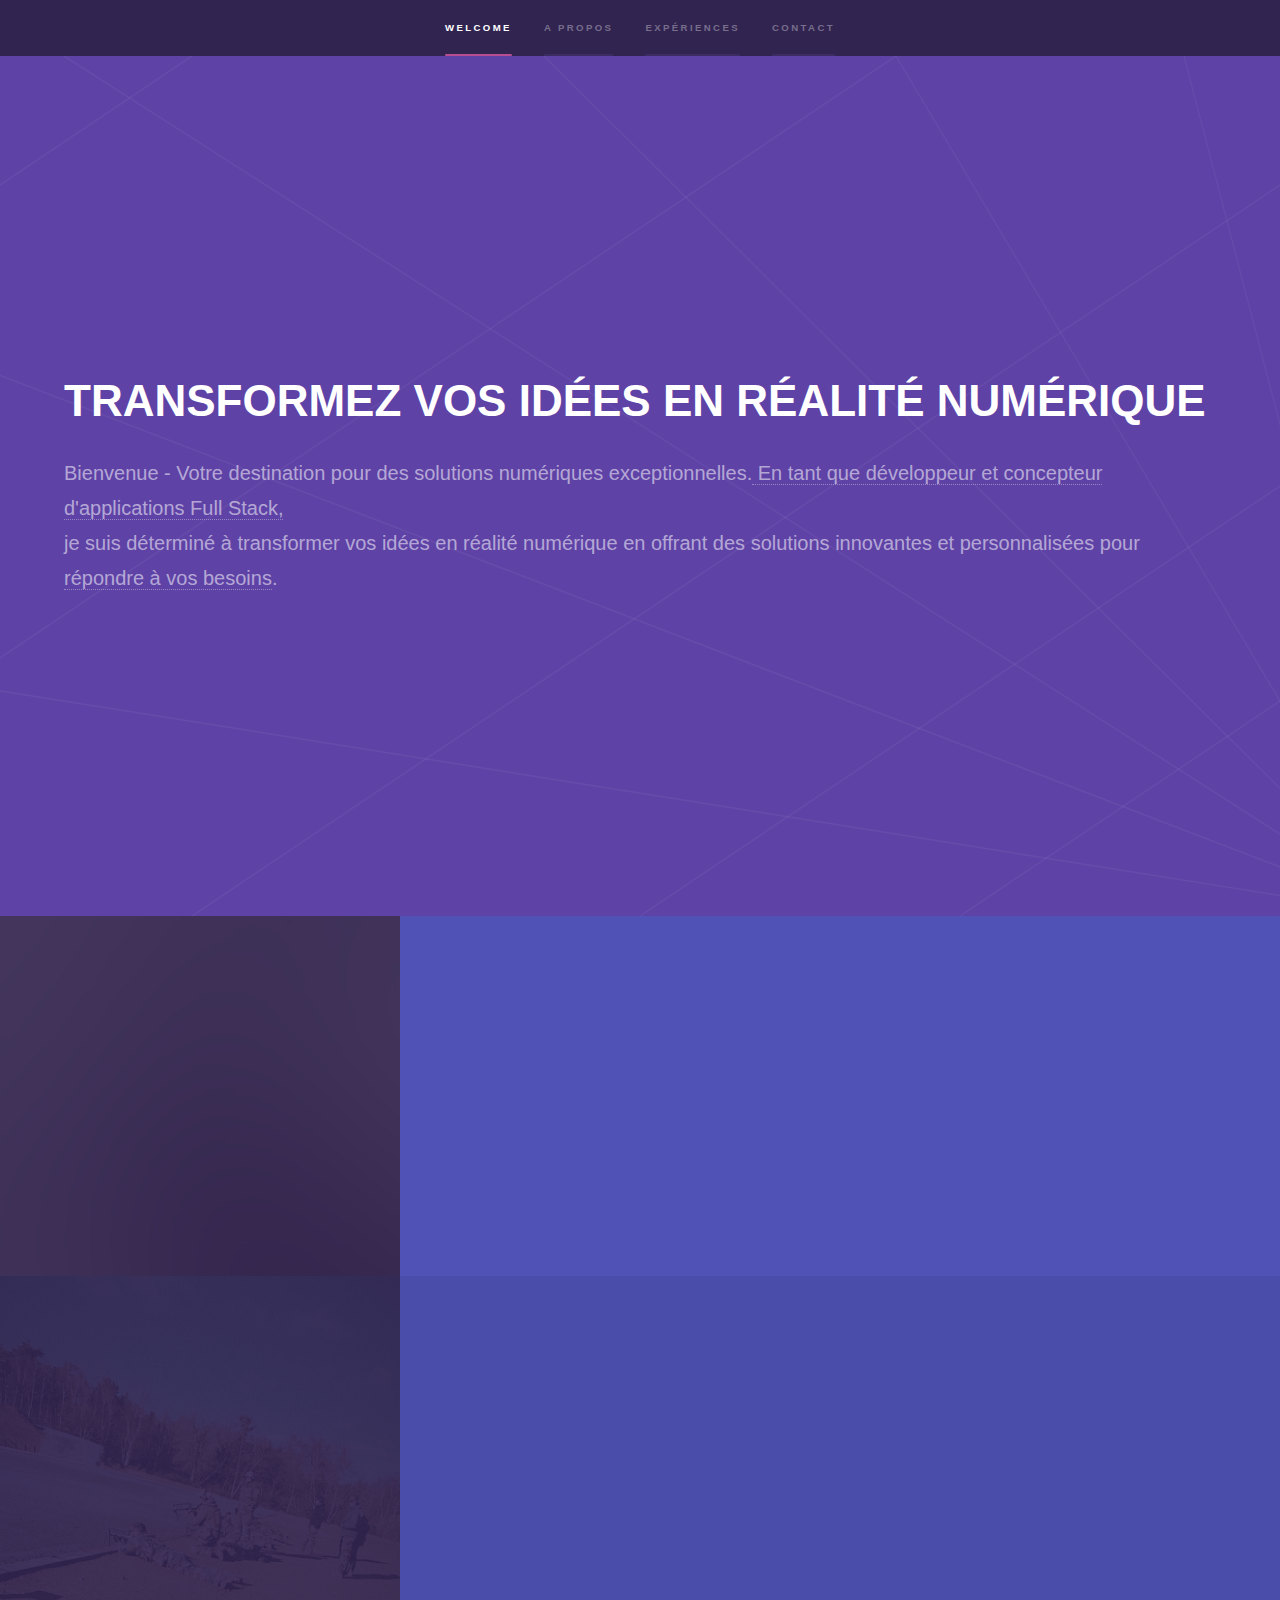
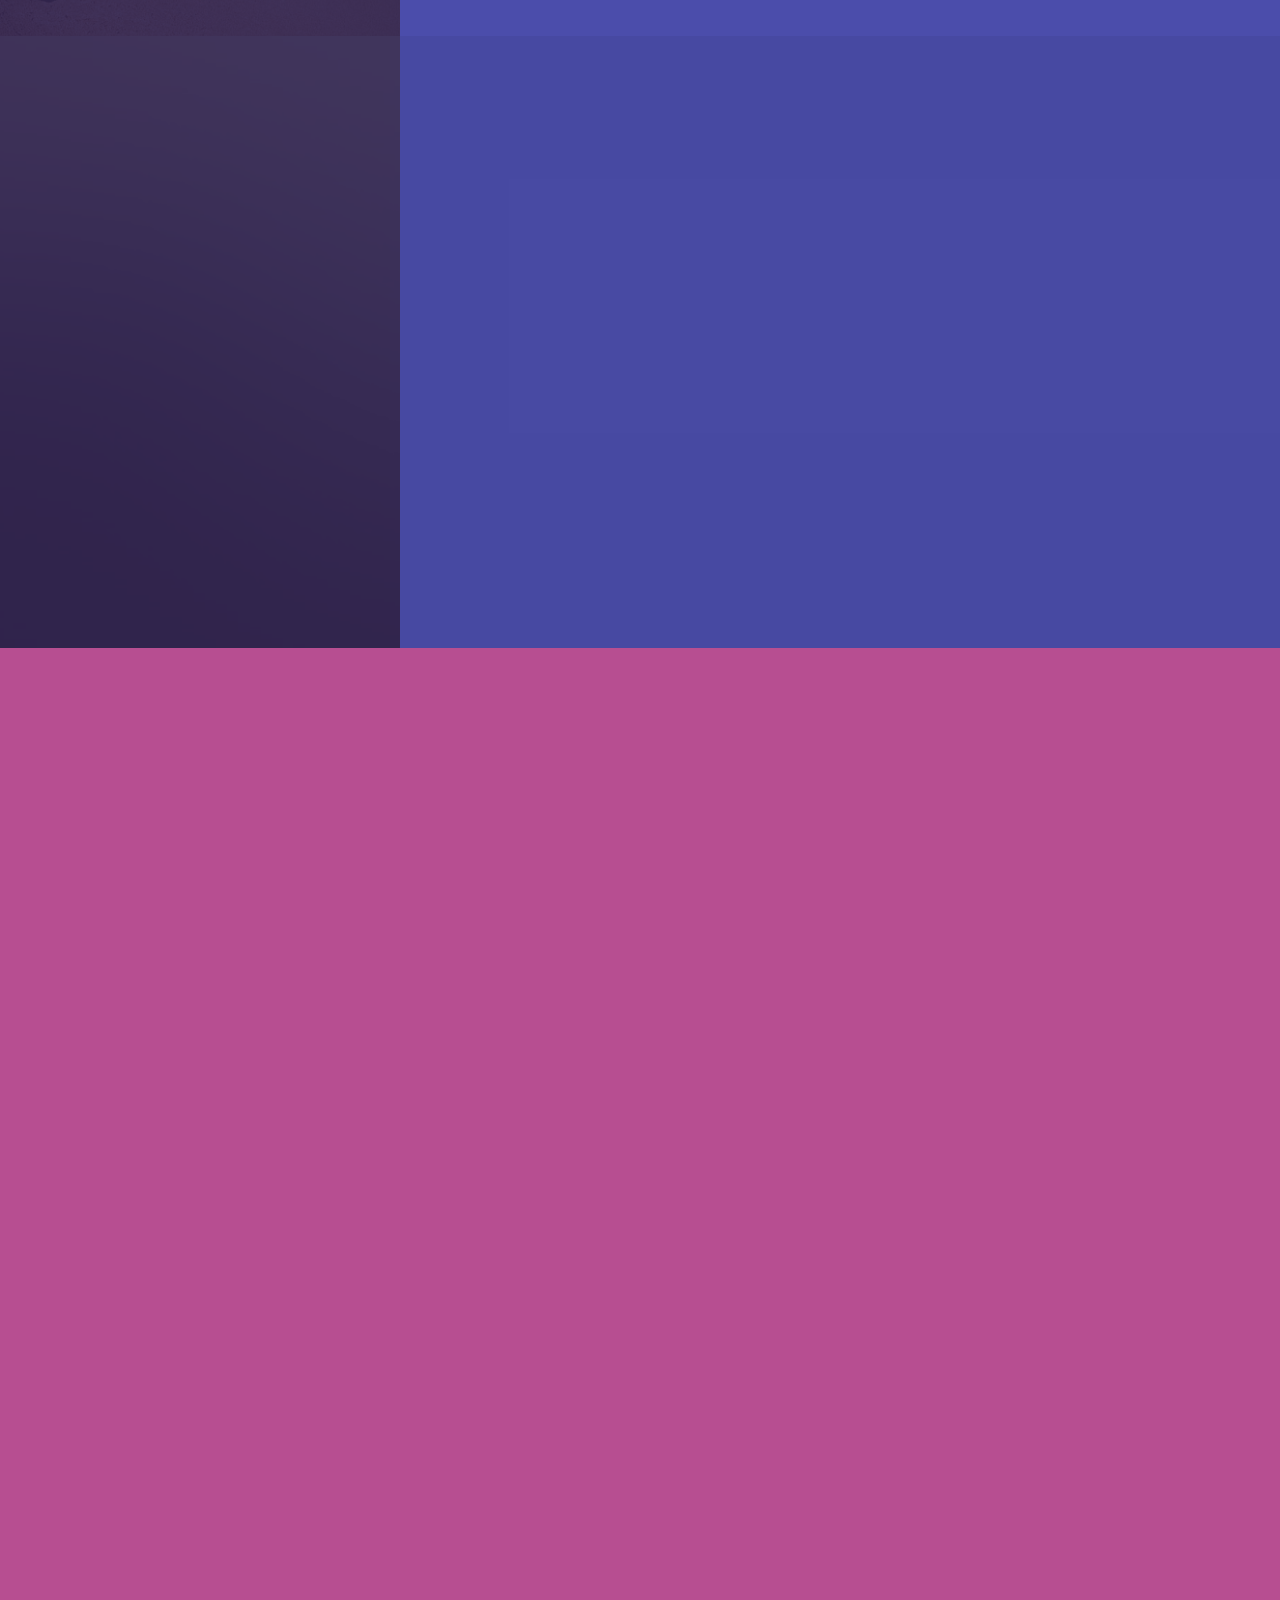
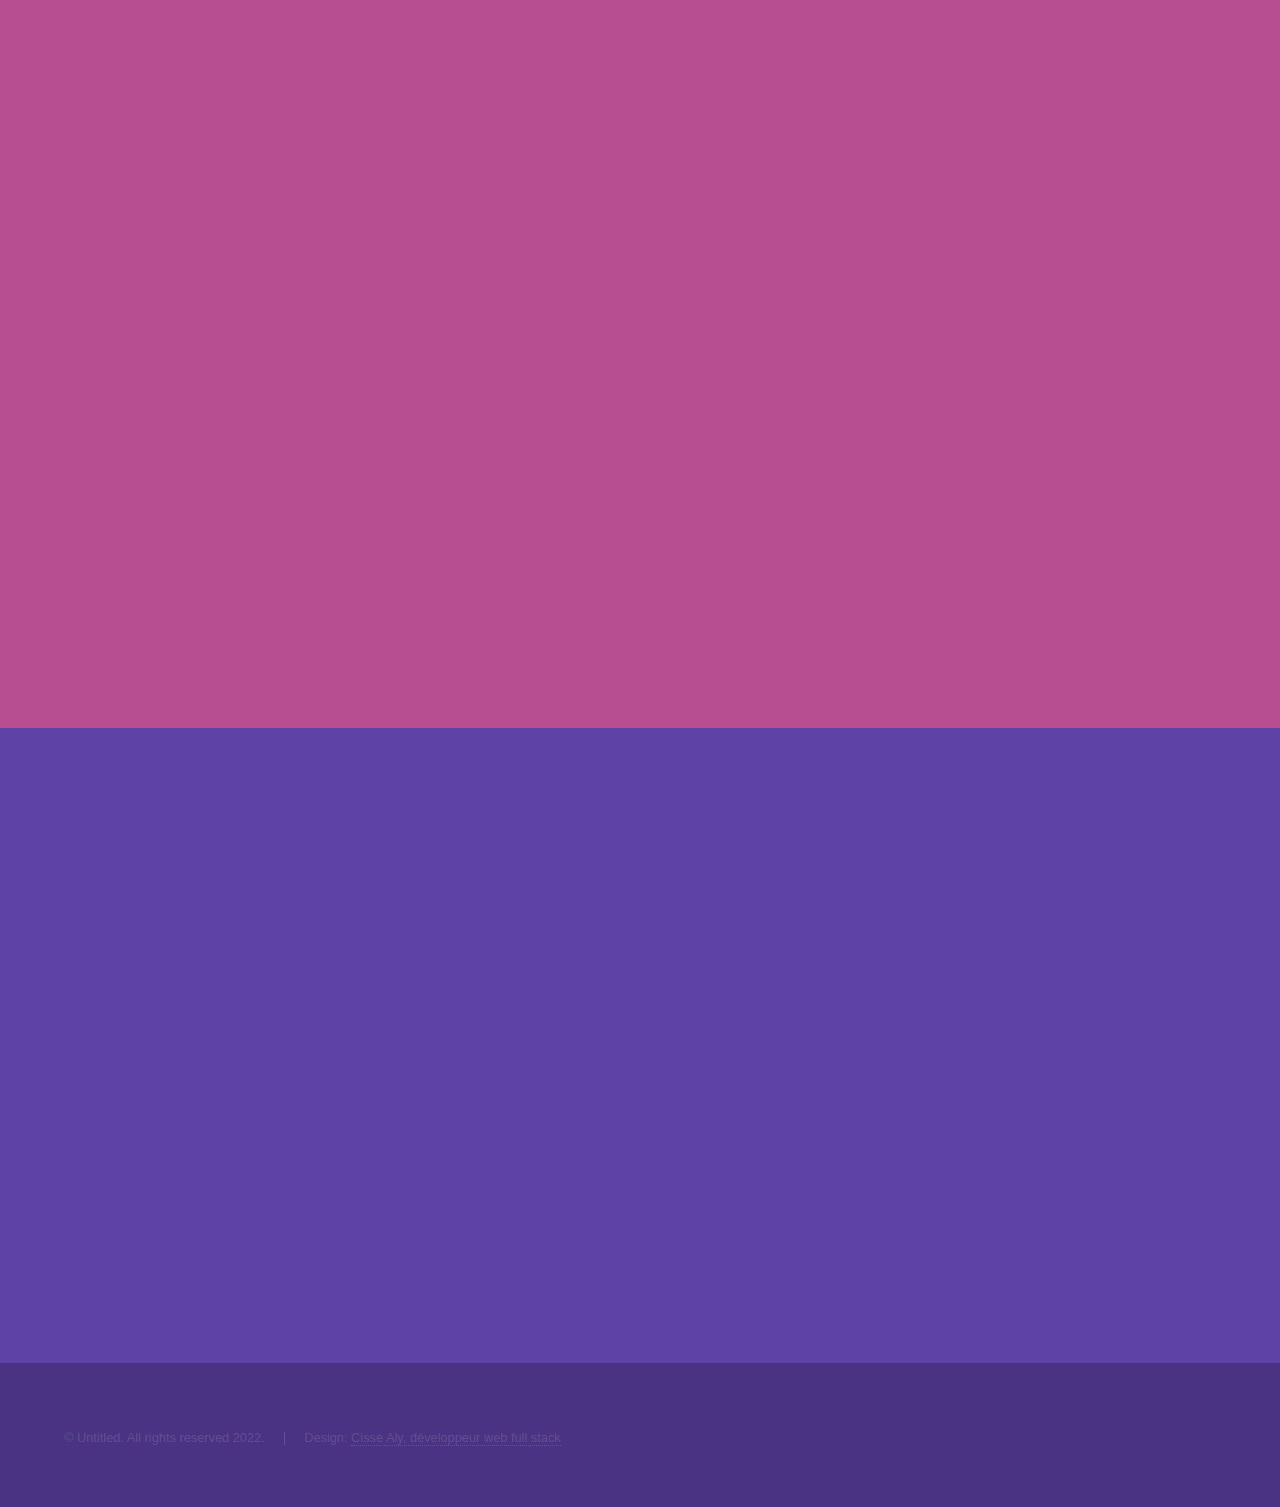
==== index.html @ 9b070d84 "go" ====
<!DOCTYPE HTML>
<html>
	<head>
		<title>Portfolio by Cisse Aly</title>
		<meta charset="utf-8" />
		<meta name="viewport" content="width=device-width, initial-scale=1, user-scalable=no" />
		<link rel="stylesheet" href="assets/css/main.css" />
		<noscript><link rel="stylesheet" href="assets/css/noscript.css" /></noscript>
	</head>
	<body class="is-preload">

		<!-- Sidebar -->
			<section id="sidebar">
				<div class="inner">
					<nav>
						<ul>
							<li><a href="#intro">Welcome</a></li>
							<li><a href="#one">A propos</a></li>
							<li><a href="#two">Expériences</a></li>
							<li><a href="#three">contact</a></li>
						</ul>
					</nav>
				</div>
			</section>

		<!-- Wrapper -->
			<div id="wrapper">

				<!-- Intro -->
					<section id="intro" class="wrapper style1 fullscreen fade-up">
						<div class="inner">
							<h1>TRANSFORMEZ VOS IDÉES EN RÉALITÉ NUMÉRIQUE</h1>
							<p>Bienvenue - Votre destination pour des solutions numériques
								exceptionnelles.<a href="#"> En tant que développeur et concepteur d'applications
									Full Stack,</a><br />
									je suis déterminé à transformer vos idées en réalité
									numérique en offrant des solutions innovantes et personnalisées pour
									 <a href="#">répondre à vos besoins</a>.</p>
							<!-- <ul class="actions">
								<li><a href="#one" class="button scrolly">Learn more</a></li>
							</ul> -->
						</div>
					</section>

				<!-- One  Apropos-->
					<section id="one" class="wrapper style2 spotlights">
						<section>
							<a href="#" class="image"><img src="images/pic01.jpg" alt="" data-position="center center" /></a>
							<div class="content">
								<div class="inner">
									<h2>DERNIÈRE FORMATION</h2>
									<p>Depuis 2022 </p>
									<p>Concepteur Développeur d'Applications.</p>
									<p>AFPA Paris - 2022/2023.</p>
									<!-- <ul class="actions">
										<li><a href="generic.html" class="button">Learn more</a></li>
									</ul> -->
								</div>
							</div>
						</section>
						<section>
							<a href="#" class="image"><img src="images/921453ED-B3AC-4F26-B754-C52DE47BDEC8.jpg" alt="" data-position="top center" /></a>
							<div class="content">
								<div class="inner">
									<h2>DERNIÈRE EXPERIENCE PROFESSIONNELLE</h2>
									<p>Militaire</p>
									<p>EMPLOYE RESEAU DE ZONE • TRANSMISSIONS.</p>
									<p>ARMEE DE TERRE 2014- Oct 2022.</p>
									<!-- <ul class="actions">
										<li><a href="generic.html" class="button">Learn more</a></li>
									</ul> -->
								</div>
							</div>
						</section>
						<section>
							<a href="#" class="image"><img src="images/pic03.jpg" alt="" data-position="25% 25%" /></a>
							<div class="content">
								<div class="inner">
									<h2>Qui suis-je ?</h2>
									<h4>À propos de moi</h4>
									<p>Je suis un développeur d'application Full|Stack passionné avec une solide expérience dans la
									  conception et le développement de projets web et mobiles. J'ai une formation en informatique et
									  j'ai travaillé pour diverses entreprises dans le domaine de la technologie & telecommunication au sein de l'Armée de Terre.</p>
									<p>Je suis expérimenté dans l'utilisation de technologies telles que HTML, CSS, JavaScript, Python
									  et PHP, ainsi que dans l'utilisation de frameworks tels que React, Vue, Django et Laravel lors de ma reconversion.</p>
									<p>Mon objectif est de fournir des solutions technologiques de qualité et de travailler avec des
									  équipes talentueuses pour créer des produits innovants.</p>
									<ul class="actions">
										<li><a href="images/CV_Copie.pdf" class="button" target="_blank" id="download">Télécharger mon CV</a></li>
									</ul>
								</div>
							</div>
						</section>
					</section>

				<!-- Two Projet&Exo effectuer -->
					<section id="two" class="wrapper style3 fade-up">
						<div class="inner">
							<h2>Mes Créations de sites internet et d'applications</h2>
							<p>Développement en front-end et back-end.</p>
							<div class="features">
								<section>
									<div class="project-img">
										<img src="./images/Capture d’écran 2023-02-09 à 14.16.27.png" alt="">
									</div>
									<span class="icon solid major fa-laptop-code"></span>
									<div class="icon-column">
										<i class="fas fa-database"></i>
										<i class="fas fa-user-cog"></i>
										<i class="fas fa-project-diagram"></i>
										<i class="fas fa-cogs"></i>
										<i class="fas fa-cube"></i>
										</div>
									<h3>Exemple de  base de Donner PhpMyAdmin</h3>
									<p>Phasellus convallis elit id ullam corper amet et pulvinar. Duis aliquam turpis mauris, sed ultricies erat dapibus.</p>
								</section>
								<section>
									<div class="project-img">
										<img  src="./images/Capture d’écran 2023-03-21 à 16.27.39.png" alt="">
									</div>
									<span class="icon solid major fa-laptop-code"></span>
									<div class="icon-column">
										<i class="fab fa-github"></i>
										<i class="fas fa-database"></i>
										<i class="fas fa-user-cog"></i>
										<i class="fas fa-project-diagram"></i>
										<i class="fas fa-cube"></i>
										<i class="fab fa-java"></i>
										<i class="fas fa-spring"></i>
										<i class="fab fa-html5"></i>
										<i class="fab fa-css3"></i>
										<i class="fab fa-js"></i>
										<i class="fas fa-cogs"></i>	
									</div>
									<h3>Tp en Equipe creation d'une Ihm Location de voiture</h3>
									<p>Phasellus convallis elit id ullam corper amet et pulvinar. Duis aliquam turpis mauris, sed ultricies erat dapibus.</p>
								</section>
								<section>
									<div class="project-img">
										<img src="./images/Capture d’écran 2023-09-22 à 09.20.42.png" alt="">
									</div>
									<span class="icon solid major fa-laptop-code"></span>
									<div class="icon-column">
										<i class="fab fa-html5"></i>
										<i class="fab fa-css3"></i>
									</div>
									<h3>Tp AFPA Exxercice</h3>
									<p>Phasellus convallis elit id ullam corper amet et pulvinar. Duis aliquam turpis mauris, sed ultricies erat dapibus.</p>
								</section>
								<section>
									<div class="project-img">
										<img src="./images/Capture d’écran 2023-09-22 à 09.20.50.png" alt="">
									</div>
									<span class="icon solid major fa-laptop-code"></span>
									<div class="icon-column">
										<i class="fab fa-html5"></i>
										<i class="fab fa-css3"></i>
										<i class="fab fa-js"></i>
										<i class="fab fa-github"></i>
									</div>
									<h3>Exemple de Portfolio</h3>
									<p>Phasellus convallis elit id ullam corper amet et pulvinar. Duis aliquam turpis mauris, sed ultricies erat dapibus.</p>
								</section>
								<section>
									<div class="project-img">
										<img src="./images/Capture d’écran 2023-09-22 à 09.23.07.png" alt="">
									</div>
									<span class="icon solid major fa-laptop-code"></span>
									<div class="icon-column">
										<i class="fab fa-html5"></i>
										<i class="fab fa-css3"></i>
										<i class="fab fa-js"></i>
									</div>
									<h3>Tp Equipe</h3>
									<p>Phasellus convallis elit id ullam corper amet et pulvinar. Duis aliquam turpis mauris, sed ultricies erat dapibus.</p>
								</section>
								<section>
									<div class="project-img">
										<img src="./images/Capture d’écran 2023-09-22 à 09.24.00.png" alt="">
									</div>
									<span class="icon solid major fa-laptop-code"></span>
									<div class="icon-column">
										<i class="fab fa-html5"></i>
										<i class="fab fa-css3"></i>
									</div>
									<h3>Html/Css Exxercice</h3>
									<p>Phasellus convallis elit id ullam corper amet et pulvinar. Duis aliquam turpis mauris, sed ultricies erat dapibus.</p>
								</section>
							</div>
							<!-- <ul class="actions">
								<li><a href="generic.html" class="button">PLus de detail Project</a></li>
							</ul> -->
						</div>
					</section>
					<!-- <i class="fab fa-html5"></i>
					<i class="fab fa-css3"></i>
					<i class="fab fa-js"></i>
					<i class="fab fa-git"></i>
					<i class="fab fa-github"></i>
					<i class="fas fa-database"></i>
					<i class="fas fa-user-cog"></i>
					<i class="fab fa-aws"></i>
					<i class="fas fa-code"></i>
					<i class="fab fa-react"></i>
					<i class="fab fa-java"></i>
					<i class="fas fa-spring"></i>
					<i class="fas fa-project-diagram"></i>
					<i class="fas fa-cogs"></i>
					<i class="fas fa-cube"></i>
					<i class="fas fa-code"></i>
					<i class="fas fa-laptop-code"></i> -->
				<!-- Three -->
					<section id="three" class="wrapper style1 fade-up">
						<div class="inner">
							<h2>Pour me contacter </h2>
							<p>Crétion de site internet, développement et conseil</p>
						  <div class="split style1">
								<section>
									<form method="post" action="#">
										<div class="fields">
											<div class="field half">
												<label for="name">Name</label>
												<input type="text" name="name" id="name" />
											</div>
											<div class="field half">
												<label for="email">Email</label>
												<input type="text" name="email" id="email" />
											</div>
											<div class="field">
												<label for="message">Message</label>
												<textarea name="message" id="message" rows="5"></textarea>
											</div>
										</div>
										<ul class="actions">
											<li><a href="" class="button submit">Send Message</a></li>
										</ul>
									</form>
								</section>
								<section>
									<ul class="contact">
										<li>
											<h3>Address</h3>
											<span>242 rue Crimé<br />
												Paris, Cedex 75019<br />
											FR</span>
										</li>
										<li>
											<h3>Email</h3>
											<a href="#">cisse_aly@icloud.com</a>
										</li>
										<li>
											<h3>Phone</h3>
											<span>(+33)07 64 42 91 37</span>
										</li>
										<li>
											<h3>Social</h3>
											<ul class="icons">
												<li><a href="#" class="icon brands fa-twitter"><span class="label">Twitter</span></a></li>
												<li><a href="#" class="icon brands fa-facebook-f"><span class="label">Facebook</span></a></li>
												<li><a href="https://github.com/Yomysai" class="icon brands fa-github"><span class="label">GitHub</span></a></li>
												<li><a href="https://instagram.com/mister_kinofu_saisen?igshid=OGQ5ZDc2ODk2ZA==" class="icon brands fa-instagram"><span class="label">Instagram</span></a></li>
												<li><a href="https://www.linkedin.com/in/aly-cisse-247354271" class="icon brands fa-linkedin-in"><span class="label">LinkedIn</span></a></li>
											</ul>
										</li>
									</ul>
								</section>
							</div>
						</div>
					</section>

			</div>

		<!-- Footer -->
			<footer id="footer" class="wrapper style1-alt">
				<div class="inner">
					<ul class="menu">
						<li>&copy; Untitled. All rights reserved 2022.</li><li>Design: <a href=" https://yomysai.github.io/Portfolio/">Cisse Aly, développeur web full stack</a></li>
					</ul>
				</div>
			</footer>

		<!-- Scripts -->
			<script src="assets/js/jquery.min.js"></script>
			<script src="assets/js/jquery.scrollex.min.js"></script>
			<script src="assets/js/jquery.scrolly.min.js"></script>
			<script src="assets/js/browser.min.js"></script>
			<script src="assets/js/breakpoints.min.js"></script>
			<script src="assets/js/util.js"></script>
			<script src="assets/js/main.js"></script>

	</body>
</html>
---- assets/css/main.css ----
@import url(fontawesome-all.min.css);

html, body, div, span, applet, object,
iframe, h1, h2, h3, h4, h5, h6, p, blockquote,
pre, a, abbr, acronym, address, big, cite,
code, del, dfn, em, img, ins, kbd, q, s, samp,
small, strike, strong, sub, sup, tt, var, b,
u, i, center, dl, dt, dd, ol, ul, li, fieldset,
form, label, legend, table, caption, tbody,
tfoot, thead, tr, th, td, article, aside,
canvas, details, embed, figure, figcaption,
footer, header, hgroup, menu, nav, output, ruby,
section, summary, time, mark, audio, video {
	margin: 0;
	padding: 0;
	border: 0;
	font-size: 100%;
	font: inherit;
	vertical-align: baseline;}

article, aside, details, figcaption, figure,
footer, header, hgroup, menu, nav, section {
	display: block;}

body {
	line-height: 1;
}

ol, ul {
	list-style: none;
}

blockquote, q {
	quotes: none;
}

	blockquote:before, blockquote:after, q:before, q:after {
		content: '';
		content: none;
	}

table {
	border-collapse: collapse;
	border-spacing: 0;
}

body {
	-webkit-text-size-adjust: none;
}

mark {
	background-color: transparent;
	color: inherit;
}

input::-moz-focus-inner {
	border: 0;
	padding: 0;
}

input, select, textarea {
	-moz-appearance: none;
	-webkit-appearance: none;
	-ms-appearance: none;
	appearance: none;
}

/* Basic */

	@-ms-viewport {
		width: device-width;
	}

	body {
		-ms-overflow-style: scrollbar;
	}

	@media screen and (max-width: 480px) {

		html, body {
			min-width: 320px;
		}

	}

	html {
		box-sizing: border-box;
	}

	*, *:before, *:after {
		box-sizing: inherit;
	}

	body {
		background: #312450;
	}

		body.is-preload *, body.is-preload *:before, body.is-preload *:after {
			-moz-animation: none !important;
			-webkit-animation: none !important;
			-ms-animation: none !important;
			animation: none !important;
			-moz-transition: none !important;
			-webkit-transition: none !important;
			-ms-transition: none !important;
			transition: none !important;
		}

/* Type */

	body, input, select, textarea {
		color: rgba(255, 255, 255, 0.55);
		font-family: Arial, Helvetica, sans-serif;
		font-size: 16.5pt;
		font-weight: normal;
		line-height: 1.75;
	}

		@media screen and (max-width: 1680px) {

			body, input, select, textarea {
				font-size: 13pt;
			}

		}

		@media screen and (max-width: 1280px) {

			body, input, select, textarea {
				font-size: 12pt;
			}

		}

		@media screen and (max-width: 360px) {

			body, input, select, textarea {
				font-size: 11pt;
			}

		}

	a {
		-moz-transition: color 0.2s ease, border-bottom-color 0.2s ease;
		-webkit-transition: color 0.2s ease, border-bottom-color 0.2s ease;
		-ms-transition: color 0.2s ease, border-bottom-color 0.2s ease;
		transition: color 0.2s ease, border-bottom-color 0.2s ease;
		border-bottom: dotted 1px rgba(255, 255, 255, 0.35);
		color: inherit;
		text-decoration: none;
	}

		a:hover {
			border-bottom-color: transparent;
			color: #ffffff;
		}

	strong, b {
		color: #ffffff;
		font-weight: bold;
	}

	em, i {
		font-style: italic;
	}

	p {
		margin: 0 0 2em 0;
	}

	h1, h2, h3, h4, h5, h6 {
		color: #ffffff;
		font-weight: bold;
		line-height: 1.5;
		margin: 0 0 0.5em 0;
	}

		h1 a, h2 a, h3 a, h4 a, h5 a, h6 a {
			color: inherit;
			text-decoration: none;
		}

	h1 {
		font-size: 2.75em;
	}

		h1.major {
			margin: 0 0 1.3em 0;
			position: relative;
			padding-bottom: 0.35em;
		}

			h1.major:after {
				background-image: -moz-linear-gradient(to right, #5e42a6, #b74e91);
				background-image: -webkit-linear-gradient(to right, #5e42a6, #b74e91);
				background-image: -ms-linear-gradient(to right, #5e42a6, #b74e91);
				background-image: linear-gradient(to right, #5e42a6, #b74e91);
				-moz-transition: max-width 0.2s ease;
				-webkit-transition: max-width 0.2s ease;
				-ms-transition: max-width 0.2s ease;
				transition: max-width 0.2s ease;
				border-radius: 0.2em;
				bottom: 0;
				content: '';
				height: 0.05em;
				position: absolute;
				right: 0;
				width: 100%;
			}

	h2 {
		font-size: 1.75em;
	}

	h3 {
		font-size: 1.1em;
	}

	h4 {
		font-size: 1em;
	}

	h5 {
		font-size: 0.8em;
	}

	h6 {
		font-size: 0.6em;
	}

	@media screen and (max-width: 736px) {

		h1 {
			font-size: 2em;
		}

		h2 {
			font-size: 1.25em;
		}

		h3 {
			font-size: 1em;
		}

		h4 {
			font-size: 0.8em;
		}

		h5 {
			font-size: 0.6em;
		}

		h6 {
			font-size: 0.6em;
		}

	}

	sub {
		font-size: 0.8em;
		position: relative;
		top: 0.5em;
	}

	sup {
		font-size: 0.8em;
		position: relative;
		top: -0.5em;
	}

	blockquote {
		border-left: solid 4px rgba(255, 255, 255, 0.15);
		font-style: italic;
		margin: 0 0 2em 0;
		padding: 0.5em 0 0.5em 2em;
	}

	code {
		background: rgba(255, 255, 255, 0.05);
		border-radius: 0.25em;
		border: solid 1px rgba(255, 255, 255, 0.15);
		font-family: "Courier New", monospace;
		font-size: 0.9em;
		margin: 0 0.25em;
		padding: 0.25em 0.65em;
	}

	pre {
		-webkit-overflow-scrolling: touch;
		font-family: "Courier New", monospace;
		font-size: 0.9em;
		margin: 0 0 2em 0;
	}

		pre code {
			display: block;
			line-height: 1.75em;
			padding: 1em 1.5em;
			overflow-x: auto;
		}

	hr {
		border: 0;
		border-bottom: solid 1px rgba(255, 255, 255, 0.15);
		margin: 2em 0;
	}

		hr.major {
			margin: 3em 0;
		}

	.align-left {
		text-align: left;
	}

	.align-center {
		text-align: center;
	}

	.align-right {
		text-align: right;
	}

/* Row */

	.row {
		display: flex;
		flex-wrap: wrap;
		box-sizing: border-box;
		align-items: stretch;
	}

		.row > * {
			box-sizing: border-box;
		}

		.row.gtr-uniform > * > :last-child {
			margin-bottom: 0;
		}

		.row.aln-left {
			justify-content: flex-start;
		}

		.row.aln-center {
			justify-content: center;
		}

		.row.aln-right {
			justify-content: flex-end;
		}

		.row.aln-top {
			align-items: flex-start;
		}

		.row.aln-middle {
			align-items: center;
		}

		.row.aln-bottom {
			align-items: flex-end;
		}

		.row > .imp {
			order: -1;
		}

		.row > .col-1 {
			width: 8.33333%;
		}

		.row > .off-1 {
			margin-left: 8.33333%;
		}

		.row > .col-2 {
			width: 16.66667%;
		}

		.row > .off-2 {
			margin-left: 16.66667%;
		}

		.row > .col-3 {
			width: 25%;
		}

		.row > .off-3 {
			margin-left: 25%;
		}

		.row > .col-4 {
			width: 33.33333%;
		}

		.row > .off-4 {
			margin-left: 33.33333%;
		}

		.row > .col-5 {
			width: 41.66667%;
		}

		.row > .off-5 {
			margin-left: 41.66667%;
		}

		.row > .col-6 {
			width: 50%;
		}

		.row > .off-6 {
			margin-left: 50%;
		}

		.row > .col-7 {
			width: 58.33333%;
		}

		.row > .off-7 {
			margin-left: 58.33333%;
		}

		.row > .col-8 {
			width: 66.66667%;
		}

		.row > .off-8 {
			margin-left: 66.66667%;
		}

		.row > .col-9 {
			width: 75%;
		}

		.row > .off-9 {
			margin-left: 75%;
		}

		.row > .col-10 {
			width: 83.33333%;
		}

		.row > .off-10 {
			margin-left: 83.33333%;
		}

		.row > .col-11 {
			width: 91.66667%;
		}

		.row > .off-11 {
			margin-left: 91.66667%;
		}

		.row > .col-12 {
			width: 100%;
		}

		.row > .off-12 {
			margin-left: 100%;
		}

		.row.gtr-0 {
			margin-top: 0;
			margin-left: 0em;
		}

			.row.gtr-0 > * {
				padding: 0 0 0 0em;
			}

			.row.gtr-0.gtr-uniform {
				margin-top: 0em;
			}

				.row.gtr-0.gtr-uniform > * {
					padding-top: 0em;
				}

		.row.gtr-25 {
			margin-top: 0;
			margin-left: -0.375em;
		}

			.row.gtr-25 > * {
				padding: 0 0 0 0.375em;
			}

			.row.gtr-25.gtr-uniform {
				margin-top: -0.375em;
			}

				.row.gtr-25.gtr-uniform > * {
					padding-top: 0.375em;
				}

		.row.gtr-50 {
			margin-top: 0;
			margin-left: -0.75em;
		}

			.row.gtr-50 > * {
				padding: 0 0 0 0.75em;
			}

			.row.gtr-50.gtr-uniform {
				margin-top: -0.75em;
			}

				.row.gtr-50.gtr-uniform > * {
					padding-top: 0.75em;
				}

		.row {
			margin-top: 0;
			margin-left: -1.5em;
		}

			.row > * {
				padding: 0 0 0 1.5em;
			}

			.row.gtr-uniform {
				margin-top: -1.5em;
			}

				.row.gtr-uniform > * {
					padding-top: 1.5em;
				}

		.row.gtr-150 {
			margin-top: 0;
			margin-left: -2.25em;
		}

			.row.gtr-150 > * {
				padding: 0 0 0 2.25em;
			}

			.row.gtr-150.gtr-uniform {
				margin-top: -2.25em;
			}

				.row.gtr-150.gtr-uniform > * {
					padding-top: 2.25em;
				}

		.row.gtr-200 {
			margin-top: 0;
			margin-left: -3em;
		}

			.row.gtr-200 > * {
				padding: 0 0 0 3em;
			}

			.row.gtr-200.gtr-uniform {
				margin-top: -3em;
			}

				.row.gtr-200.gtr-uniform > * {
					padding-top: 3em;
				}

		@media screen and (max-width: 1680px) {

			.row {
				display: flex;
				flex-wrap: wrap;
				box-sizing: border-box;
				align-items: stretch;
			}

				.row > * {
					box-sizing: border-box;
				}

				.row.gtr-uniform > * > :last-child {
					margin-bottom: 0;
				}

				.row.aln-left {
					justify-content: flex-start;
				}

				.row.aln-center {
					justify-content: center;
				}

				.row.aln-right {
					justify-content: flex-end;
				}

				.row.aln-top {
					align-items: flex-start;
				}

				.row.aln-middle {
					align-items: center;
				}

				.row.aln-bottom {
					align-items: flex-end;
				}

				.row > .imp-xlarge {
					order: -1;
				}

				.row > .col-1-xlarge {
					width: 8.33333%;
				}

				.row > .off-1-xlarge {
					margin-left: 8.33333%;
				}

				.row > .col-2-xlarge {
					width: 16.66667%;
				}

				.row > .off-2-xlarge {
					margin-left: 16.66667%;
				}

				.row > .col-3-xlarge {
					width: 25%;
				}

				.row > .off-3-xlarge {
					margin-left: 25%;
				}

				.row > .col-4-xlarge {
					width: 33.33333%;
				}

				.row > .off-4-xlarge {
					margin-left: 33.33333%;
				}

				.row > .col-5-xlarge {
					width: 41.66667%;
				}

				.row > .off-5-xlarge {
					margin-left: 41.66667%;
				}

				.row > .col-6-xlarge {
					width: 50%;
				}

				.row > .off-6-xlarge {
					margin-left: 50%;
				}

				.row > .col-7-xlarge {
					width: 58.33333%;
				}

				.row > .off-7-xlarge {
					margin-left: 58.33333%;
				}

				.row > .col-8-xlarge {
					width: 66.66667%;
				}

				.row > .off-8-xlarge {
					margin-left: 66.66667%;
				}

				.row > .col-9-xlarge {
					width: 75%;
				}

				.row > .off-9-xlarge {
					margin-left: 75%;
				}

				.row > .col-10-xlarge {
					width: 83.33333%;
				}

				.row > .off-10-xlarge {
					margin-left: 83.33333%;
				}

				.row > .col-11-xlarge {
					width: 91.66667%;
				}

				.row > .off-11-xlarge {
					margin-left: 91.66667%;
				}

				.row > .col-12-xlarge {
					width: 100%;
				}

				.row > .off-12-xlarge {
					margin-left: 100%;
				}

				.row.gtr-0 {
					margin-top: 0;
					margin-left: 0em;
				}

					.row.gtr-0 > * {
						padding: 0 0 0 0em;
					}

					.row.gtr-0.gtr-uniform {
						margin-top: 0em;
					}

						.row.gtr-0.gtr-uniform > * {
							padding-top: 0em;
						}

				.row.gtr-25 {
					margin-top: 0;
					margin-left: -0.375em;
				}

					.row.gtr-25 > * {
						padding: 0 0 0 0.375em;
					}

					.row.gtr-25.gtr-uniform {
						margin-top: -0.375em;
					}

						.row.gtr-25.gtr-uniform > * {
							padding-top: 0.375em;
						}

				.row.gtr-50 {
					margin-top: 0;
					margin-left: -0.75em;
				}

					.row.gtr-50 > * {
						padding: 0 0 0 0.75em;
					}

					.row.gtr-50.gtr-uniform {
						margin-top: -0.75em;
					}

						.row.gtr-50.gtr-uniform > * {
							padding-top: 0.75em;
						}

				.row {
					margin-top: 0;
					margin-left: -1.5em;
				}

					.row > * {
						padding: 0 0 0 1.5em;
					}

					.row.gtr-uniform {
						margin-top: -1.5em;
					}

						.row.gtr-uniform > * {
							padding-top: 1.5em;
						}

				.row.gtr-150 {
					margin-top: 0;
					margin-left: -2.25em;
				}

					.row.gtr-150 > * {
						padding: 0 0 0 2.25em;
					}

					.row.gtr-150.gtr-uniform {
						margin-top: -2.25em;
					}

						.row.gtr-150.gtr-uniform > * {
							padding-top: 2.25em;
						}

				.row.gtr-200 {
					margin-top: 0;
					margin-left: -3em;
				}

					.row.gtr-200 > * {
						padding: 0 0 0 3em;
					}

					.row.gtr-200.gtr-uniform {
						margin-top: -3em;
					}

						.row.gtr-200.gtr-uniform > * {
							padding-top: 3em;
						}

		}

		@media screen and (max-width: 1280px) {

			.row {
				display: flex;
				flex-wrap: wrap;
				box-sizing: border-box;
				align-items: stretch;
			}

				.row > * {
					box-sizing: border-box;
				}

				.row.gtr-uniform > * > :last-child {
					margin-bottom: 0;
				}

				.row.aln-left {
					justify-content: flex-start;
				}

				.row.aln-center {
					justify-content: center;
				}

				.row.aln-right {
					justify-content: flex-end;
				}

				.row.aln-top {
					align-items: flex-start;
				}

				.row.aln-middle {
					align-items: center;
				}

				.row.aln-bottom {
					align-items: flex-end;
				}

				.row > .imp-large {
					order: -1;
				}

				.row > .col-1-large {
					width: 8.33333%;
				}

				.row > .off-1-large {
					margin-left: 8.33333%;
				}

				.row > .col-2-large {
					width: 16.66667%;
				}

				.row > .off-2-large {
					margin-left: 16.66667%;
				}

				.row > .col-3-large {
					width: 25%;
				}

				.row > .off-3-large {
					margin-left: 25%;
				}

				.row > .col-4-large {
					width: 33.33333%;
				}

				.row > .off-4-large {
					margin-left: 33.33333%;
				}

				.row > .col-5-large {
					width: 41.66667%;
				}

				.row > .off-5-large {
					margin-left: 41.66667%;
				}

				.row > .col-6-large {
					width: 50%;
				}

				.row > .off-6-large {
					margin-left: 50%;
				}

				.row > .col-7-large {
					width: 58.33333%;
				}

				.row > .off-7-large {
					margin-left: 58.33333%;
				}

				.row > .col-8-large {
					width: 66.66667%;
				}

				.row > .off-8-large {
					margin-left: 66.66667%;
				}

				.row > .col-9-large {
					width: 75%;
				}

				.row > .off-9-large {
					margin-left: 75%;
				}

				.row > .col-10-large {
					width: 83.33333%;
				}

				.row > .off-10-large {
					margin-left: 83.33333%;
				}

				.row > .col-11-large {
					width: 91.66667%;
				}

				.row > .off-11-large {
					margin-left: 91.66667%;
				}

				.row > .col-12-large {
					width: 100%;
				}

				.row > .off-12-large {
					margin-left: 100%;
				}

				.row.gtr-0 {
					margin-top: 0;
					margin-left: 0em;
				}

					.row.gtr-0 > * {
						padding: 0 0 0 0em;
					}

					.row.gtr-0.gtr-uniform {
						margin-top: 0em;
					}

						.row.gtr-0.gtr-uniform > * {
							padding-top: 0em;
						}

				.row.gtr-25 {
					margin-top: 0;
					margin-left: -0.375em;
				}

					.row.gtr-25 > * {
						padding: 0 0 0 0.375em;
					}

					.row.gtr-25.gtr-uniform {
						margin-top: -0.375em;
					}

						.row.gtr-25.gtr-uniform > * {
							padding-top: 0.375em;
						}

				.row.gtr-50 {
					margin-top: 0;
					margin-left: -0.75em;
				}

					.row.gtr-50 > * {
						padding: 0 0 0 0.75em;
					}

					.row.gtr-50.gtr-uniform {
						margin-top: -0.75em;
					}

						.row.gtr-50.gtr-uniform > * {
							padding-top: 0.75em;
						}

				.row {
					margin-top: 0;
					margin-left: -1.5em;
				}

					.row > * {
						padding: 0 0 0 1.5em;
					}

					.row.gtr-uniform {
						margin-top: -1.5em;
					}

						.row.gtr-uniform > * {
							padding-top: 1.5em;
						}

				.row.gtr-150 {
					margin-top: 0;
					margin-left: -2.25em;
				}

					.row.gtr-150 > * {
						padding: 0 0 0 2.25em;
					}

					.row.gtr-150.gtr-uniform {
						margin-top: -2.25em;
					}

						.row.gtr-150.gtr-uniform > * {
							padding-top: 2.25em;
						}

				.row.gtr-200 {
					margin-top: 0;
					margin-left: -3em;
				}

					.row.gtr-200 > * {
						padding: 0 0 0 3em;
					}

					.row.gtr-200.gtr-uniform {
						margin-top: -3em;
					}

						.row.gtr-200.gtr-uniform > * {
							padding-top: 3em;
						}

		}

		@media screen and (max-width: 980px) {

			.row {
				display: flex;
				flex-wrap: wrap;
				box-sizing: border-box;
				align-items: stretch;
			}

				.row > * {
					box-sizing: border-box;
				}

				.row.gtr-uniform > * > :last-child {
					margin-bottom: 0;
				}

				.row.aln-left {
					justify-content: flex-start;
				}

				.row.aln-center {
					justify-content: center;
				}

				.row.aln-right {
					justify-content: flex-end;
				}

				.row.aln-top {
					align-items: flex-start;
				}

				.row.aln-middle {
					align-items: center;
				}

				.row.aln-bottom {
					align-items: flex-end;
				}

				.row > .imp-medium {
					order: -1;
				}

				.row > .col-1-medium {
					width: 8.33333%;
				}

				.row > .off-1-medium {
					margin-left: 8.33333%;
				}

				.row > .col-2-medium {
					width: 16.66667%;
				}

				.row > .off-2-medium {
					margin-left: 16.66667%;
				}

				.row > .col-3-medium {
					width: 25%;
				}

				.row > .off-3-medium {
					margin-left: 25%;
				}

				.row > .col-4-medium {
					width: 33.33333%;
				}

				.row > .off-4-medium {
					margin-left: 33.33333%;
				}

				.row > .col-5-medium {
					width: 41.66667%;
				}

				.row > .off-5-medium {
					margin-left: 41.66667%;
				}

				.row > .col-6-medium {
					width: 50%;
				}

				.row > .off-6-medium {
					margin-left: 50%;
				}

				.row > .col-7-medium {
					width: 58.33333%;
				}

				.row > .off-7-medium {
					margin-left: 58.33333%;
				}

				.row > .col-8-medium {
					width: 66.66667%;
				}

				.row > .off-8-medium {
					margin-left: 66.66667%;
				}

				.row > .col-9-medium {
					width: 75%;
				}

				.row > .off-9-medium {
					margin-left: 75%;
				}

				.row > .col-10-medium {
					width: 83.33333%;
				}

				.row > .off-10-medium {
					margin-left: 83.33333%;
				}

				.row > .col-11-medium {
					width: 91.66667%;
				}

				.row > .off-11-medium {
					margin-left: 91.66667%;
				}

				.row > .col-12-medium {
					width: 100%;
				}

				.row > .off-12-medium {
					margin-left: 100%;
				}

				.row.gtr-0 {
					margin-top: 0;
					margin-left: 0em;
				}

					.row.gtr-0 > * {
						padding: 0 0 0 0em;
					}

					.row.gtr-0.gtr-uniform {
						margin-top: 0em;
					}

						.row.gtr-0.gtr-uniform > * {
							padding-top: 0em;
						}

				.row.gtr-25 {
					margin-top: 0;
					margin-left: -0.375em;
				}

					.row.gtr-25 > * {
						padding: 0 0 0 0.375em;
					}

					.row.gtr-25.gtr-uniform {
						margin-top: -0.375em;
					}

						.row.gtr-25.gtr-uniform > * {
							padding-top: 0.375em;
						}

				.row.gtr-50 {
					margin-top: 0;
					margin-left: -0.75em;
				}

					.row.gtr-50 > * {
						padding: 0 0 0 0.75em;
					}

					.row.gtr-50.gtr-uniform {
						margin-top: -0.75em;
					}

						.row.gtr-50.gtr-uniform > * {
							padding-top: 0.75em;
						}

				.row {
					margin-top: 0;
					margin-left: -1.5em;
				}

					.row > * {
						padding: 0 0 0 1.5em;
					}

					.row.gtr-uniform {
						margin-top: -1.5em;
					}

						.row.gtr-uniform > * {
							padding-top: 1.5em;
						}

				.row.gtr-150 {
					margin-top: 0;
					margin-left: -2.25em;
				}

					.row.gtr-150 > * {
						padding: 0 0 0 2.25em;
					}

					.row.gtr-150.gtr-uniform {
						margin-top: -2.25em;
					}

						.row.gtr-150.gtr-uniform > * {
							padding-top: 2.25em;
						}

				.row.gtr-200 {
					margin-top: 0;
					margin-left: -3em;
				}

					.row.gtr-200 > * {
						padding: 0 0 0 3em;
					}

					.row.gtr-200.gtr-uniform {
						margin-top: -3em;
					}

						.row.gtr-200.gtr-uniform > * {
							padding-top: 3em;
						}

		}

		@media screen and (max-width: 736px) {

			.row {
				display: flex;
				flex-wrap: wrap;
				box-sizing: border-box;
				align-items: stretch;
			}

				.row > * {
					box-sizing: border-box;
				}

				.row.gtr-uniform > * > :last-child {
					margin-bottom: 0;
				}

				.row.aln-left {
					justify-content: flex-start;
				}

				.row.aln-center {
					justify-content: center;
				}

				.row.aln-right {
					justify-content: flex-end;
				}

				.row.aln-top {
					align-items: flex-start;
				}

				.row.aln-middle {
					align-items: center;
				}

				.row.aln-bottom {
					align-items: flex-end;
				}

				.row > .imp-small {
					order: -1;
				}

				.row > .col-1-small {
					width: 8.33333%;
				}

				.row > .off-1-small {
					margin-left: 8.33333%;
				}

				.row > .col-2-small {
					width: 16.66667%;
				}

				.row > .off-2-small {
					margin-left: 16.66667%;
				}

				.row > .col-3-small {
					width: 25%;
				}

				.row > .off-3-small {
					margin-left: 25%;
				}

				.row > .col-4-small {
					width: 33.33333%;
				}

				.row > .off-4-small {
					margin-left: 33.33333%;
				}

				.row > .col-5-small {
					width: 41.66667%;
				}

				.row > .off-5-small {
					margin-left: 41.66667%;
				}

				.row > .col-6-small {
					width: 50%;
				}

				.row > .off-6-small {
					margin-left: 50%;
				}

				.row > .col-7-small {
					width: 58.33333%;
				}

				.row > .off-7-small {
					margin-left: 58.33333%;
				}

				.row > .col-8-small {
					width: 66.66667%;
				}

				.row > .off-8-small {
					margin-left: 66.66667%;
				}

				.row > .col-9-small {
					width: 75%;
				}

				.row > .off-9-small {
					margin-left: 75%;
				}

				.row > .col-10-small {
					width: 83.33333%;
				}

				.row > .off-10-small {
					margin-left: 83.33333%;
				}

				.row > .col-11-small {
					width: 91.66667%;
				}

				.row > .off-11-small {
					margin-left: 91.66667%;
				}

				.row > .col-12-small {
					width: 100%;
				}

				.row > .off-12-small {
					margin-left: 100%;
				}

				.row.gtr-0 {
					margin-top: 0;
					margin-left: 0em;
				}

					.row.gtr-0 > * {
						padding: 0 0 0 0em;
					}

					.row.gtr-0.gtr-uniform {
						margin-top: 0em;
					}

						.row.gtr-0.gtr-uniform > * {
							padding-top: 0em;
						}

				.row.gtr-25 {
					margin-top: 0;
					margin-left: -0.375em;
				}

					.row.gtr-25 > * {
						padding: 0 0 0 0.375em;
					}

					.row.gtr-25.gtr-uniform {
						margin-top: -0.375em;
					}

						.row.gtr-25.gtr-uniform > * {
							padding-top: 0.375em;
						}

				.row.gtr-50 {
					margin-top: 0;
					margin-left: -0.75em;
				}

					.row.gtr-50 > * {
						padding: 0 0 0 0.75em;
					}

					.row.gtr-50.gtr-uniform {
						margin-top: -0.75em;
					}

						.row.gtr-50.gtr-uniform > * {
							padding-top: 0.75em;
						}

				.row {
					margin-top: 0;
					margin-left: -1.5em;
				}

					.row > * {
						padding: 0 0 0 1.5em;
					}

					.row.gtr-uniform {
						margin-top: -1.5em;
					}

						.row.gtr-uniform > * {
							padding-top: 1.5em;
						}

				.row.gtr-150 {
					margin-top: 0;
					margin-left: -2.25em;
				}

					.row.gtr-150 > * {
						padding: 0 0 0 2.25em;
					}

					.row.gtr-150.gtr-uniform {
						margin-top: -2.25em;
					}

						.row.gtr-150.gtr-uniform > * {
							padding-top: 2.25em;
						}

				.row.gtr-200 {
					margin-top: 0;
					margin-left: -3em;
				}

					.row.gtr-200 > * {
						padding: 0 0 0 3em;
					}

					.row.gtr-200.gtr-uniform {
						margin-top: -3em;
					}

						.row.gtr-200.gtr-uniform > * {
							padding-top: 3em;
						}

		}

		@media screen and (max-width: 480px) {

			.row {
				display: flex;
				flex-wrap: wrap;
				box-sizing: border-box;
				align-items: stretch;
			}

				.row > * {
					box-sizing: border-box;
				}

				.row.gtr-uniform > * > :last-child {
					margin-bottom: 0;
				}

				.row.aln-left {
					justify-content: flex-start;
				}

				.row.aln-center {
					justify-content: center;
				}

				.row.aln-right {
					justify-content: flex-end;
				}

				.row.aln-top {
					align-items: flex-start;
				}

				.row.aln-middle {
					align-items: center;
				}

				.row.aln-bottom {
					align-items: flex-end;
				}

				.row > .imp-xsmall {
					order: -1;
				}

				.row > .col-1-xsmall {
					width: 8.33333%;
				}

				.row > .off-1-xsmall {
					margin-left: 8.33333%;
				}

				.row > .col-2-xsmall {
					width: 16.66667%;
				}

				.row > .off-2-xsmall {
					margin-left: 16.66667%;
				}

				.row > .col-3-xsmall {
					width: 25%;
				}

				.row > .off-3-xsmall {
					margin-left: 25%;
				}

				.row > .col-4-xsmall {
					width: 33.33333%;
				}

				.row > .off-4-xsmall {
					margin-left: 33.33333%;
				}

				.row > .col-5-xsmall {
					width: 41.66667%;
				}

				.row > .off-5-xsmall {
					margin-left: 41.66667%;
				}

				.row > .col-6-xsmall {
					width: 50%;
				}

				.row > .off-6-xsmall {
					margin-left: 50%;
				}

				.row > .col-7-xsmall {
					width: 58.33333%;
				}

				.row > .off-7-xsmall {
					margin-left: 58.33333%;
				}

				.row > .col-8-xsmall {
					width: 66.66667%;
				}

				.row > .off-8-xsmall {
					margin-left: 66.66667%;
				}

				.row > .col-9-xsmall {
					width: 75%;
				}

				.row > .off-9-xsmall {
					margin-left: 75%;
				}

				.row > .col-10-xsmall {
					width: 83.33333%;
				}

				.row > .off-10-xsmall {
					margin-left: 83.33333%;
				}

				.row > .col-11-xsmall {
					width: 91.66667%;
				}

				.row > .off-11-xsmall {
					margin-left: 91.66667%;
				}

				.row > .col-12-xsmall {
					width: 100%;
				}

				.row > .off-12-xsmall {
					margin-left: 100%;
				}

				.row.gtr-0 {
					margin-top: 0;
					margin-left: 0em;
				}

					.row.gtr-0 > * {
						padding: 0 0 0 0em;
					}

					.row.gtr-0.gtr-uniform {
						margin-top: 0em;
					}

						.row.gtr-0.gtr-uniform > * {
							padding-top: 0em;
						}

				.row.gtr-25 {
					margin-top: 0;
					margin-left: -0.375em;
				}

					.row.gtr-25 > * {
						padding: 0 0 0 0.375em;
					}

					.row.gtr-25.gtr-uniform {
						margin-top: -0.375em;
					}

						.row.gtr-25.gtr-uniform > * {
							padding-top: 0.375em;
						}

				.row.gtr-50 {
					margin-top: 0;
					margin-left: -0.75em;
				}

					.row.gtr-50 > * {
						padding: 0 0 0 0.75em;
					}

					.row.gtr-50.gtr-uniform {
						margin-top: -0.75em;
					}

						.row.gtr-50.gtr-uniform > * {
							padding-top: 0.75em;
						}

				.row {
					margin-top: 0;
					margin-left: -1.5em;
				}

					.row > * {
						padding: 0 0 0 1.5em;
					}

					.row.gtr-uniform {
						margin-top: -1.5em;
					}

						.row.gtr-uniform > * {
							padding-top: 1.5em;
						}

				.row.gtr-150 {
					margin-top: 0;
					margin-left: -2.25em;
				}

					.row.gtr-150 > * {
						padding: 0 0 0 2.25em;
					}

					.row.gtr-150.gtr-uniform {
						margin-top: -2.25em;
					}

						.row.gtr-150.gtr-uniform > * {
							padding-top: 2.25em;
						}

				.row.gtr-200 {
					margin-top: 0;
					margin-left: -3em;
				}

					.row.gtr-200 > * {
						padding: 0 0 0 3em;
					}

					.row.gtr-200.gtr-uniform {
						margin-top: -3em;
					}

						.row.gtr-200.gtr-uniform > * {
							padding-top: 3em;
						}

		}

/* Box */

	.box {
		border-radius: 0.25em;
		border: solid 1px rgba(255, 255, 255, 0.15);
		margin-bottom: 2em;
		padding: 1.5em;
	}

		.box > :last-child,
		.box > :last-child > :last-child,
		.box > :last-child > :last-child > :last-child {
			margin-bottom: 0;
		}

		.box.alt {
			border: 0;
			border-radius: 0;
			padding: 0;
		}

/* Button */

	input[type="submit"],
	input[type="reset"],
	input[type="button"],
	button,
	.button {
		-moz-appearance: none;
		-webkit-appearance: none;
		-ms-appearance: none;
		appearance: none;
		-moz-transition: border-color 0.2s ease;
		-webkit-transition: border-color 0.2s ease;
		-ms-transition: border-color 0.2s ease;
		transition: border-color 0.2s ease;
		background-color: transparent;
		border: solid 1px !important;
		border-color: rgba(255, 255, 255, 0.15) !important;
		border-radius: 3em;
		color: #ffffff !important;
		cursor: pointer;
		display: inline-block;
		font-size: 0.6em;
		font-weight: bold;
		height: calc(4.75em + 2px);
		letter-spacing: 0.25em;
		line-height: 4.75em;
		outline: 0;
		padding: 0 3.75em;
		position: relative;
		text-align: center;
		text-decoration: none;
		text-transform: uppercase;
		white-space: nowrap;
	}

		input[type="submit"]:after,
		input[type="reset"]:after,
		input[type="button"]:after,
		button:after,
		.button:after {
			-moz-transform: scale(0.25);
			-webkit-transform: scale(0.25);
			-ms-transform: scale(0.25);
			transform: scale(0.25);
			pointer-events: none;
			-moz-transition: opacity 0.2s ease, -moz-transform 0.2s ease;
			-webkit-transition: opacity 0.2s ease, -webkit-transform 0.2s ease;
			-ms-transition: opacity 0.2s ease, -ms-transform 0.2s ease;
			transition: opacity 0.2s ease, transform 0.2s ease;
			background: #ffffff;
			border-radius: 3em;
			content: '';
			height: 100%;
			left: 0;
			opacity: 0;
			position: absolute;
			top: 0;
			width: 100%;
		}

		input[type="submit"].icon:before,
		input[type="reset"].icon:before,
		input[type="button"].icon:before,
		button.icon:before,
		.button.icon:before {
			margin-right: 0.75em;
		}

		input[type="submit"].fit,
		input[type="reset"].fit,
		input[type="button"].fit,
		button.fit,
		.button.fit {
			width: 100%;
		}

		input[type="submit"].small,
		input[type="reset"].small,
		input[type="button"].small,
		button.small,
		.button.small {
			font-size: 0.4em;
		}

		input[type="submit"].large,
		input[type="reset"].large,
		input[type="button"].large,
		button.large,
		.button.large {
			font-size: 0.8em;
		}

		input[type="submit"].primary,
		input[type="reset"].primary,
		input[type="button"].primary,
		button.primary,
		.button.primary {
			background-color: #ffffff;
			color: #312450 !important;
		}

			input[type="submit"].primary:after,
			input[type="reset"].primary:after,
			input[type="button"].primary:after,
			button.primary:after,
			.button.primary:after {
				display: none;
			}

		input[type="submit"].disabled, input[type="submit"]:disabled,
		input[type="reset"].disabled,
		input[type="reset"]:disabled,
		input[type="button"].disabled,
		input[type="button"]:disabled,
		button.disabled,
		button:disabled,
		.button.disabled,
		.button:disabled {
			cursor: default;
			opacity: 0.5;
			pointer-events: none;
		}

		input[type="submit"]:hover,
		input[type="reset"]:hover,
		input[type="button"]:hover,
		button:hover,
		.button:hover {
			border-color: rgba(255, 255, 255, 0.55) !important;
		}

			input[type="submit"]:hover:after,
			input[type="reset"]:hover:after,
			input[type="button"]:hover:after,
			button:hover:after,
			.button:hover:after {
				opacity: 0.05;
				-moz-transform: scale(1);
				-webkit-transform: scale(1);
				-ms-transform: scale(1);
				transform: scale(1);
			}

			input[type="submit"]:hover:active,
			input[type="reset"]:hover:active,
			input[type="button"]:hover:active,
			button:hover:active,
			.button:hover:active {
				border-color: #ffffff !important;
			}

				input[type="submit"]:hover:active:after,
				input[type="reset"]:hover:active:after,
				input[type="button"]:hover:active:after,
				button:hover:active:after,
				.button:hover:active:after {
					opacity: 0.1;
				}

/* Features */

	.features {
		display: -moz-flex;
		display: -webkit-flex;
		display: -ms-flex;
		display: flex;
		-moz-flex-wrap: wrap;
		-webkit-flex-wrap: wrap;
		-ms-flex-wrap: wrap;
		flex-wrap: wrap;
		border-radius: 0.25em;
		border: solid 1px rgba(255, 255, 255, 0.15);
		background: rgba(255, 255, 255, 0.05);
		margin: 0 0 2em 0;
	}

		.features section {
			padding: 3.5em 3em 1em 7em ;
			width: 50%;
			border-top: solid 1px rgba(255, 255, 255, 0.15);
			position: relative;
		}

			.features section:nth-child(-n + 2) {
				border-top-width: 0;
			}

			.features section:nth-child(2n) {
				border-left: solid 1px rgba(255, 255, 255, 0.15);
			}

			.features section .icon {
				-moz-transition: opacity 0.5s ease, -moz-transform 0.5s ease;
				-webkit-transition: opacity 0.5s ease, -webkit-transform 0.5s ease;
				-ms-transition: opacity 0.5s ease, -ms-transform 0.5s ease;
				transition: opacity 0.5s ease, transform 0.5s ease;
				-moz-transition-delay: 1s;
				-webkit-transition-delay: 1s;
				-ms-transition-delay: 1s;
				transition-delay: 1s;
				-moz-transform: scale(1);
				-webkit-transform: scale(1);
				-ms-transform: scale(1);
				transform: scale(1);
				position: absolute;
				left: 3em;
				top: 3em;
				opacity: 1;
			}

			.features section:nth-child(1) .icon {
				-moz-transition-delay: 0.15s;
				-webkit-transition-delay: 0.15s;
				-ms-transition-delay: 0.15s;
				transition-delay: 0.15s;
			}

			.features section:nth-child(2) .icon {
				-moz-transition-delay: 0.3s;
				-webkit-transition-delay: 0.3s;
				-ms-transition-delay: 0.3s;
				transition-delay: 0.3s;
			}

			.features section:nth-child(3) .icon {
				-moz-transition-delay: 0.45s;
				-webkit-transition-delay: 0.45s;
				-ms-transition-delay: 0.45s;
				transition-delay: 0.45s;
			}

			.features section:nth-child(4) .icon {
				-moz-transition-delay: 0.6s;
				-webkit-transition-delay: 0.6s;
				-ms-transition-delay: 0.6s;
				transition-delay: 0.6s;
			}

			.features section:nth-child(5) .icon {
				-moz-transition-delay: 0.75s;
				-webkit-transition-delay: 0.75s;
				-ms-transition-delay: 0.75s;
				transition-delay: 0.75s;
			}

			.features section:nth-child(6) .icon {
				-moz-transition-delay: 0.9s;
				-webkit-transition-delay: 0.9s;
				-ms-transition-delay: 0.9s;
				transition-delay: 0.9s;
			}

			.features section:nth-child(7) .icon {
				-moz-transition-delay: 1.05s;
				-webkit-transition-delay: 1.05s;
				-ms-transition-delay: 1.05s;
				transition-delay: 1.05s;
			}

			.features section:nth-child(8) .icon {
				-moz-transition-delay: 1.2s;
				-webkit-transition-delay: 1.2s;
				-ms-transition-delay: 1.2s;
				transition-delay: 1.2s;
			}

			.features section:nth-child(9) .icon {
				-moz-transition-delay: 1.35s;
				-webkit-transition-delay: 1.35s;
				-ms-transition-delay: 1.35s;
				transition-delay: 1.35s;
			}

			.features section:nth-child(10) .icon {
				-moz-transition-delay: 1.5s;
				-webkit-transition-delay: 1.5s;
				-ms-transition-delay: 1.5s;
				transition-delay: 1.5s;
			}

			.features section:nth-child(11) .icon {
				-moz-transition-delay: 1.65s;
				-webkit-transition-delay: 1.65s;
				-ms-transition-delay: 1.65s;
				transition-delay: 1.65s;
			}

			.features section:nth-child(12) .icon {
				-moz-transition-delay: 1.8s;
				-webkit-transition-delay: 1.8s;
				-ms-transition-delay: 1.8s;
				transition-delay: 1.8s;
			}

			.features section:nth-child(13) .icon {
				-moz-transition-delay: 1.95s;
				-webkit-transition-delay: 1.95s;
				-ms-transition-delay: 1.95s;
				transition-delay: 1.95s;
			}

			.features section:nth-child(14) .icon {
				-moz-transition-delay: 2.1s;
				-webkit-transition-delay: 2.1s;
				-ms-transition-delay: 2.1s;
				transition-delay: 2.1s;
			}

			.features section:nth-child(15) .icon {
				-moz-transition-delay: 2.25s;
				-webkit-transition-delay: 2.25s;
				-ms-transition-delay: 2.25s;
				transition-delay: 2.25s;
			}

			.features section:nth-child(16) .icon {
				-moz-transition-delay: 2.4s;
				-webkit-transition-delay: 2.4s;
				-ms-transition-delay: 2.4s;
				transition-delay: 2.4s;
			}

			.features section:nth-child(17) .icon {
				-moz-transition-delay: 2.55s;
				-webkit-transition-delay: 2.55s;
				-ms-transition-delay: 2.55s;
				transition-delay: 2.55s;
			}

			.features section:nth-child(18) .icon {
				-moz-transition-delay: 2.7s;
				-webkit-transition-delay: 2.7s;
				-ms-transition-delay: 2.7s;
				transition-delay: 2.7s;
			}

			.features section:nth-child(19) .icon {
				-moz-transition-delay: 2.85s;
				-webkit-transition-delay: 2.85s;
				-ms-transition-delay: 2.85s;
				transition-delay: 2.85s;
			}

			.features section:nth-child(20) .icon {
				-moz-transition-delay: 3s;
				-webkit-transition-delay: 3s;
				-ms-transition-delay: 3s;
				transition-delay: 3s;
			}

		.features.inactive section .icon {
			-moz-transform: scale(0.5);
			-webkit-transform: scale(0.5);
			-ms-transform: scale(0.5);
			transform: scale(0.5);
			opacity: 0;
		}

		@media screen and (max-width: 980px) {

			.features {
				display: block;
			}

				.features section {
					border-top-width: 1px !important;
					border-left-width: 0 !important;
					width: 100%;
				}

					.features section:first-child {
						border-top-width: 0 !important;
					}

		}

		@media screen and (max-width: 736px) {

			.features section {
				padding: 2.5em 1.5em 0.1em 5.5em ;
			}

				.features section .icon {
					left: 1.5em;
					top: 2em;
				}

		}

		@media screen and (max-width: 480px) {

			.features section {
				padding: 2em 1.5em 0.1em 1.5em ;
			}

				.features section .icon {
					left: 0;
					position: relative;
					top: 0;
				}

		}

/* Form */

	form {
		margin: 0 0 2em 0;
	}

		form > :last-child {
			margin-bottom: 0;
		}

		form > .fields {
			display: -moz-flex;
			display: -webkit-flex;
			display: -ms-flex;
			display: flex;
			-moz-flex-wrap: wrap;
			-webkit-flex-wrap: wrap;
			-ms-flex-wrap: wrap;
			flex-wrap: wrap;
			width: calc(100% + 3em);
			margin: -1.5em 0 2em -1.5em;
		}

			form > .fields > .field {
				-moz-flex-grow: 0;
				-webkit-flex-grow: 0;
				-ms-flex-grow: 0;
				flex-grow: 0;
				-moz-flex-shrink: 0;
				-webkit-flex-shrink: 0;
				-ms-flex-shrink: 0;
				flex-shrink: 0;
				padding: 1.5em 0 0 1.5em;
				width: calc(100% - 1.5em);
			}

				form > .fields > .field.half {
					width: calc(50% - 0.75em);
				}

				form > .fields > .field.third {
					width: calc(100%/3 - 0.5em);
				}

				form > .fields > .field.quarter {
					width: calc(25% - 0.375em);
				}

		@media screen and (max-width: 480px) {

			form > .fields {
				width: calc(100% + 3em);
				margin: -1.5em 0 2em -1.5em;
			}

				form > .fields > .field {
					padding: 1.5em 0 0 1.5em;
					width: calc(100% - 1.5em);
				}

					form > .fields > .field.half {
						width: calc(100% - 1.5em);
					}

					form > .fields > .field.third {
						width: calc(100% - 1.5em);
					}

					form > .fields > .field.quarter {
						width: calc(100% - 1.5em);
					}

		}

	label {
		color: #ffffff;
		font-weight: bold;
		line-height: 1.5;
		margin: 0 0 0.7em 0;
		display: block;
		font-size: 1.1em;
	}

	input[type="text"],
	input[type="password"],
	input[type="email"],
	input[type="tel"],
	select,
	textarea {
		-moz-appearance: none;
		-webkit-appearance: none;
		-ms-appearance: none;
		appearance: none;
		background: rgba(255, 255, 255, 0.05);
		border-radius: 0.25em;
		border: none;
		border: solid 1px rgba(255, 255, 255, 0.15);
		color: inherit;
		display: block;
		outline: 0;
		padding: 0 1em;
		text-decoration: none;
		width: 100%;
	}

		input[type="text"]:invalid,
		input[type="password"]:invalid,
		input[type="email"]:invalid,
		input[type="tel"]:invalid,
		select:invalid,
		textarea:invalid {
			box-shadow: none;
		}

		input[type="text"]:focus,
		input[type="password"]:focus,
		input[type="email"]:focus,
		input[type="tel"]:focus,
		select:focus,
		textarea:focus {
			border-color: #ffffff;
			box-shadow: 0 0 0 1px #ffffff;
		}

	select {
		background-image: url("data:image/svg+xml;charset=utf8,%3Csvg xmlns='http://www.w3.org/2000/svg' width='40' height='40' preserveAspectRatio='none' viewBox='0 0 40 40'%3E%3Cpath d='M9.4,12.3l10.4,10.4l10.4-10.4c0.2-0.2,0.5-0.4,0.9-0.4c0.3,0,0.6,0.1,0.9,0.4l3.3,3.3c0.2,0.2,0.4,0.5,0.4,0.9 c0,0.4-0.1,0.6-0.4,0.9L20.7,31.9c-0.2,0.2-0.5,0.4-0.9,0.4c-0.3,0-0.6-0.1-0.9-0.4L4.3,17.3c-0.2-0.2-0.4-0.5-0.4-0.9 c0-0.4,0.1-0.6,0.4-0.9l3.3-3.3c0.2-0.2,0.5-0.4,0.9-0.4S9.1,12.1,9.4,12.3z' fill='rgba(255, 255, 255, 0.15)' /%3E%3C/svg%3E");
		background-size: 1.25rem;
		background-repeat: no-repeat;
		background-position: calc(100% - 1rem) center;
		height: 2.75em;
		padding-right: 2.75em;
		text-overflow: ellipsis;
	}

		select option {
			color: #ffffff;
			background: #312450;
		}

		select:focus::-ms-value {
			background-color: transparent;
		}

		select::-ms-expand {
			display: none;
		}

	input[type="text"],
	input[type="password"],
	input[type="email"],
	select {
		height: 2.75em;
	}

	textarea {
		padding: 0.75em 1em;
	}

		body.is-ie textarea {
			min-height: 10em;
		}

	input[type="checkbox"],
	input[type="radio"] {
		-moz-appearance: none;
		-webkit-appearance: none;
		-ms-appearance: none;
		appearance: none;
		display: block;
		float: left;
		margin-right: -2em;
		opacity: 0;
		width: 1em;
		z-index: -1;
	}

		input[type="checkbox"] + label,
		input[type="radio"] + label {
			text-decoration: none;
			color: rgba(255, 255, 255, 0.55);
			cursor: pointer;
			display: inline-block;
			font-size: 1em;
			font-weight: normal;
			padding-left: 2.4em;
			padding-right: 0.75em;
			position: relative;
		}

			input[type="checkbox"] + label:before,
			input[type="radio"] + label:before {
				-moz-osx-font-smoothing: grayscale;
				-webkit-font-smoothing: antialiased;
				display: inline-block;
				font-style: normal;
				font-variant: normal;
				text-rendering: auto;
				line-height: 1;
				text-transform: none !important;
				font-family: 'Font Awesome 5 Free';
				font-weight: 900;
			}

			input[type="checkbox"] + label:before,
			input[type="radio"] + label:before {
				background: rgba(255, 255, 255, 0.05);
				border-radius: 0.25em;
				border: solid 1px rgba(255, 255, 255, 0.15);
				content: '';
				display: inline-block;
				font-size: 0.8em;
				height: 2.0625em;
				left: 0;
				line-height: 2.0625em;
				position: absolute;
				text-align: center;
				top: 0;
				width: 2.0625em;
			}

		input[type="checkbox"]:checked + label:before,
		input[type="radio"]:checked + label:before {
			background: #ffffff;
			border-color: #ffffff;
			color: #b74e91;
			content: '\f00c';
		}

		input[type="checkbox"]:focus + label:before,
		input[type="radio"]:focus + label:before {
			border-color: #ffffff;
			box-shadow: 0 0 0 1px #ffffff;
		}

	input[type="checkbox"] + label:before {
		border-radius: 0.25em;
	}

	input[type="radio"] + label:before {
		border-radius: 100%;
	}

	::-webkit-input-placeholder {
		color: rgba(255, 255, 255, 0.35) !important;
		opacity: 1.0;
	}

	:-moz-placeholder {
		color: rgba(255, 255, 255, 0.35) !important;
		opacity: 1.0;
	}

	::-moz-placeholder {
		color: rgba(255, 255, 255, 0.35) !important;
		opacity: 1.0;
	}

	:-ms-input-placeholder {
		color: rgba(255, 255, 255, 0.35) !important;
		opacity: 1.0;
	}

/* Icon */

	.icon {
		text-decoration: none;
		border-bottom: none;
		position: relative;
	}

		.icon:before {
			-moz-osx-font-smoothing: grayscale;
			-webkit-font-smoothing: antialiased;
			display: inline-block;
			font-style: normal;
			font-variant: normal;
			text-rendering: auto;
			line-height: 1;
			text-transform: none !important;
			font-family: 'Font Awesome 5 Free';
			font-weight: 400;
		}

		.icon > .label {
			display: none;
		}

		.icon:before {
			line-height: inherit;
		}

		.icon.solid:before {
			font-weight: 900;
		}

		.icon.brands:before {
			font-family: 'Font Awesome 5 Brands';
		}

		.icon.major {
			width: 2.5em;
			height: 2.5em;
			display: block;
			background: #ffffff;
			border-radius: 100%;
			color: #312450;
			text-align: center;
			line-height: 2.5em;
			margin: 0 0 1.3em 0;
		}

			.icon.major:before {
				font-size: 1.25em;
			}

				.wrapper.style1 .icon.major:before {
					color: #5e42a6;
				}

				.wrapper.style1-alt .icon.major:before {
					color: #493382;
				}

				.wrapper.style2 .icon.major:before {
					color: #5052b5;
				}

				.wrapper.style2-alt .icon.major:before {
					color: #3e4094;
				}

				.wrapper.style3 .icon.major:before {
					color: #b74e91;
				}

				.wrapper.style3-alt .icon.major:before {
					color: #953d75;
				}

/* Image */

	.image {
		border-radius: 0.25em;
		border: 0;
		display: inline-block;
		position: relative;
	}

		.image img {
			border-radius: 0.25em;
			display: block;
		}

		.image.left, .image.right {
			max-width: 40%;
		}

			.image.left img, .image.right img {
				width: 100%;
			}

		.image.left {
			float: left;
			margin: 0 1.5em 1em 0;
			top: 0.25em;
		}

		.image.right {
			float: right;
			margin: 0 0 1em 1.5em;
			top: 0.25em;
		}

		.image.fit {
			display: block;
			margin: 0 0 2em 0;
			width: 100%;
		}

			.image.fit img {
				width: 100%;
			}

		.image.main {
			display: block;
			margin: 0 0 3em 0;
			width: 100%;
		}

			.image.main img {
				width: 100%;
			}

/* List */

	ol {
		list-style: decimal;
		margin: 0 0 2em 0;
		padding-left: 1.25em;
	}

		ol li {
			padding-left: 0.25em;
		}

	ul {
		list-style: disc;
		margin: 0 0 2em 0;
		padding-left: 1em;
	}

		ul li {
			padding-left: 0.5em;
		}

		ul.alt {
			list-style: none;
			padding-left: 0;
		}

			ul.alt li {
				border-top: solid 1px rgba(255, 255, 255, 0.15);
				padding: 0.5em 0;
			}

				ul.alt li:first-child {
					border-top: 0;
					padding-top: 0;
				}

	dl {
		margin: 0 0 2em 0;
	}

		dl dt {
			display: block;
			font-weight: bold;
			margin: 0 0 1em 0;
		}

		dl dd {
			margin-left: 2em;
		}

/* Actions */

	ul.actions {
		display: -moz-flex;
		display: -webkit-flex;
		display: -ms-flex;
		display: flex;
		cursor: default;
		list-style: none;
		margin-left: -1em;
		padding-left: 0;
	}

		ul.actions li {
			padding: 0 0 0 1em;
			vertical-align: middle;
		}

		ul.actions.special {
			-moz-justify-content: center;
			-webkit-justify-content: center;
			-ms-justify-content: center;
			justify-content: center;
			width: 100%;
			margin-left: 0;
		}

			ul.actions.special li:first-child {
				padding-left: 0;
			}

		ul.actions.stacked {
			-moz-flex-direction: column;
			-webkit-flex-direction: column;
			-ms-flex-direction: column;
			flex-direction: column;
			margin-left: 0;
		}

			ul.actions.stacked li {
				padding: 1.3em 0 0 0;
			}

				ul.actions.stacked li:first-child {
					padding-top: 0;
				}

		ul.actions.fit {
			width: calc(100% + 1em);
		}

			ul.actions.fit li {
				-moz-flex-grow: 1;
				-webkit-flex-grow: 1;
				-ms-flex-grow: 1;
				flex-grow: 1;
				-moz-flex-shrink: 1;
				-webkit-flex-shrink: 1;
				-ms-flex-shrink: 1;
				flex-shrink: 1;
				width: 100%;
			}

				ul.actions.fit li > * {
					width: 100%;
				}

			ul.actions.fit.stacked {
				width: 100%;
			}

		@media screen and (max-width: 480px) {

			ul.actions:not(.fixed) {
				-moz-flex-direction: column;
				-webkit-flex-direction: column;
				-ms-flex-direction: column;
				flex-direction: column;
				margin-left: 0;
				width: 100% !important;
			}

				ul.actions:not(.fixed) li {
					-moz-flex-grow: 1;
					-webkit-flex-grow: 1;
					-ms-flex-grow: 1;
					flex-grow: 1;
					-moz-flex-shrink: 1;
					-webkit-flex-shrink: 1;
					-ms-flex-shrink: 1;
					flex-shrink: 1;
					padding: 1em 0 0 0;
					text-align: center;
					width: 100%;
				}

					ul.actions:not(.fixed) li > * {
						width: 100%;
					}

					ul.actions:not(.fixed) li:first-child {
						padding-top: 0;
					}

					ul.actions:not(.fixed) li input[type="submit"],
					ul.actions:not(.fixed) li input[type="reset"],
					ul.actions:not(.fixed) li input[type="button"],
					ul.actions:not(.fixed) li button,
					ul.actions:not(.fixed) li .button {
						width: 100%;
					}

						ul.actions:not(.fixed) li input[type="submit"].icon:before,
						ul.actions:not(.fixed) li input[type="reset"].icon:before,
						ul.actions:not(.fixed) li input[type="button"].icon:before,
						ul.actions:not(.fixed) li button.icon:before,
						ul.actions:not(.fixed) li .button.icon:before {
							margin-left: -0.5rem;
						}

		}

/* Contact */

	ul.contact {
		list-style: none;
		padding: 0;
	}

		ul.contact > li {
			padding: 0;
			margin: 1.5em 0 0 0;
		}

			ul.contact > li:first-child {
				margin-top: 0;
			}

/* Icons */

	ul.icons {
		cursor: default;
		list-style: none;
		padding-left: 0;
	}

		ul.icons li {
			display: inline-block;
			padding: 0 0.75em 0 0;
		}

			ul.icons li:last-child {
				padding-right: 0;
			}

			ul.icons li > a, ul.icons li > span {
				border: 0;
			}

				ul.icons li > a .label, ul.icons li > span .label {
					display: none;
				}

/* Menu */

	ul.menu {
		list-style: none;
		padding: 0;
	}

		ul.menu > li {
			border-left: solid 1px rgba(255, 255, 255, 0.15);
			display: inline-block;
			line-height: 1;
			margin-left: 1.5em;
			padding: 0 0 0 1.5em;
		}

			ul.menu > li:first-child {
				border-left: 0;
				margin: 0;
				padding-left: 0;
			}

		@media screen and (max-width: 480px) {

			ul.menu > li {
				border-left: 0;
				display: block;
				line-height: inherit;
				margin: 0.5em 0 0 0;
				padding-left: 0;
			}

		}

/* Section/Article */

	section.special, article.special {
		text-align: center;
	}

	header p {
		color: rgba(255, 255, 255, 0.35);
		position: relative;
		margin: 0 0 1.5em 0;
	}

	header h2 + p {
		font-size: 1.25em;
		margin-top: -1em;
		line-height: 1.5em;
	}

	header h3 + p {
		font-size: 1.1em;
		margin-top: -0.8em;
		line-height: 1.5em;
	}

	header h4 + p,
	header h5 + p,
	header h6 + p {
		font-size: 0.9em;
		margin-top: -0.6em;
		line-height: 1.5em;
	}

/* Split */

	.split {
		display: -moz-flex;
		display: -webkit-flex;
		display: -ms-flex;
		display: flex;
	}

		.split > * {
			width: calc(50% - 2.5em);
		}

		.split > :nth-child(2n - 1) {
			padding-right: 2.5em;
			border-right: solid 1px rgba(255, 255, 255, 0.15);
		}

		.split > :nth-child(2n) {
			padding-left: 2.5em;
		}

		.split.style1 > :nth-child(2n - 1) {
			width: calc(66.66666% - 2.5em);
		}

		.split.style1 > :nth-child(2n) {
			width: calc(33.33333% - 2.5em);
		}

		@media screen and (max-width: 1680px) {

			.split > * {
				width: calc(50% - 2em);
			}

			.split > :nth-child(2n - 1) {
				padding-right: 2em;
			}

			.split > :nth-child(2n) {
				padding-left: 2em;
			}

			.split.style1 > :nth-child(2n - 1) {
				width: calc(66.66666% - 2em);
			}

			.split.style1 > :nth-child(2n) {
				width: calc(33.33333% - 2em);
			}

		}

		@media screen and (max-width: 980px) {

			.split {
				display: block;
			}

				.split > * {
					border-top: solid 1px rgba(255, 255, 255, 0.15);
					margin: 4em 0 0 0;
					padding: 4em 0 0 0;
					width: 100% !important;
				}

				.split > :nth-child(2n - 1) {
					border-right: 0;
					padding-right: 0;
				}

				.split > :nth-child(2n) {
					padding-left: 0;
				}

				.split > :first-child {
					border-top: 0;
					margin-top: 0;
					padding-top: 0;
				}

		}

		@media screen and (max-width: 736px) {

			.split > * {
				margin: 3em 0 0 0;
				padding: 3em 0 0 0;
			}

		}

/* Spotlights */

	.spotlights > section {
		display: -moz-flex;
		display: -webkit-flex;
		display: -ms-flex;
		display: flex;
		-moz-flex-direction: row;
		-webkit-flex-direction: row;
		-ms-flex-direction: row;
		flex-direction: row;
		min-height: 22.5em;
	}

		body.is-ie .spotlights > section {
			min-height: 0;
		}

		.spotlights > section > .image {
			background-position: center center;
			background-size: cover;
			border-radius: 0;
			display: block;
			position: relative;
			width: 25em;
		}

			.spotlights > section > .image img {
				border-radius: 0;
				display: block;
			}

			.spotlights > section > .image:before {
				-moz-transition: opacity 1s ease;
				-webkit-transition: opacity 1s ease;
				-ms-transition: opacity 1s ease;
				transition: opacity 1s ease;
				background: rgba(49, 36, 80, 0.9);
				content: '';
				display: block;
				height: 100%;
				left: 0;
				opacity: 0;
				position: absolute;
				top: 0;
				width: 100%;
			}

		.spotlights > section > .content {
			padding: 4em 5em 2em 5em ;
			display: -moz-flex;
			display: -webkit-flex;
			display: -ms-flex;
			display: flex;
			-moz-flex-direction: column;
			-webkit-flex-direction: column;
			-ms-flex-direction: column;
			flex-direction: column;
			-moz-justify-content: center;
			-webkit-justify-content: center;
			-ms-justify-content: center;
			justify-content: center;
			width: 50em;
			-ms-flex: 1;
		}

			.spotlights > section > .content > .inner {
				-moz-transform: translateX(0) translateY(0);
				-webkit-transform: translateX(0) translateY(0);
				-ms-transform: translateX(0) translateY(0);
				transform: translateX(0) translateY(0);
				-moz-transition: opacity 1s ease, -moz-transform 1s ease;
				-webkit-transition: opacity 1s ease, -webkit-transform 1s ease;
				-ms-transition: opacity 1s ease, -ms-transform 1s ease;
				transition: opacity 1s ease, transform 1s ease;
				opacity: 1;
			}

		.spotlights > section:nth-child(2) {
			background-color: rgba(0, 0, 0, 0.05);
		}

		.spotlights > section:nth-child(3) {
			background-color: rgba(0, 0, 0, 0.1);
		}

		.spotlights > section.inactive > .image:before,
		body.is-preload .spotlights > section > .image:before {
			opacity: 1;
		}

		.spotlights > section.inactive > .content > .inner,
		body.is-preload .spotlights > section > .content > .inner {
			-moz-transform: translateX(-1em);
			-webkit-transform: translateX(-1em);
			-ms-transform: translateX(-1em);
			transform: translateX(-1em);
			opacity: 0;
		}

		@media screen and (max-width: 1680px) {

			.spotlights > section > .content {
				padding: 4em 4em 2em 4em ;
			}

		}

		@media screen and (max-width: 980px) {

			.spotlights > section {
				display: block;
			}

				.spotlights > section > .image {
					width: 100%;
					height: 50vh;
				}

				.spotlights > section > .content {
					width: 100%;
				}

				.spotlights > section.inactive > .content > .inner,
				body.is-preload .spotlights > section > .content > .inner {
					-moz-transform: translateY(1em);
					-webkit-transform: translateY(1em);
					-ms-transform: translateY(1em);
					transform: translateY(1em);
				}

		}

		@media screen and (max-width: 736px) {

			.spotlights > section > .image {
				height: 50vh;
				min-height: 15em;
			}

			.spotlights > section > .content {
				padding: 3em 2em 1em 2em ;
			}

		}

/* Table */

	.table-wrapper {
		-webkit-overflow-scrolling: touch;
		overflow-x: auto;
	}

	table {
		margin: 0 0 2em 0;
		width: 100%;
	}

		table tbody tr {
			border: solid 1px rgba(255, 255, 255, 0.15);
			border-left: 0;
			border-right: 0;
		}

			table tbody tr:nth-child(2n + 1) {
				background-color: rgba(255, 255, 255, 0.05);
			}

		table td {
			padding: 0.75em 0.75em;
		}

		table th {
			color: #ffffff;
			font-size: 1em;
			font-weight: bold;
			padding: 0 0.75em 0.75em 0.75em;
			text-align: left;
		}

		table thead {
			border-bottom: solid 2px rgba(255, 255, 255, 0.15);
		}

		table tfoot {
			border-top: solid 2px rgba(255, 255, 255, 0.15);
		}

		table.alt {
			border-collapse: separate;
		}

			table.alt tbody tr td {
				border: solid 1px rgba(255, 255, 255, 0.15);
				border-left-width: 0;
				border-top-width: 0;
			}

				table.alt tbody tr td:first-child {
					border-left-width: 1px;
				}

			table.alt tbody tr:first-child td {
				border-top-width: 1px;
			}

			table.alt thead {
				border-bottom: 0;
			}

			table.alt tfoot {
				border-top: 0;
			}

/* Wrapper */

	.wrapper {
		position: relative;
	}

		.wrapper > .inner {
			padding: 5em 5em 3em 5em ;
			max-width: 100%;
			width: 75em;
		}

			@media screen and (max-width: 1680px) {

				.wrapper > .inner {
					padding: 4em 4em 2em 4em ;
				}

			}

			@media screen and (max-width: 1280px) {

				.wrapper > .inner {
					width: 100%;
				}

			}

			@media screen and (max-width: 736px) {

				.wrapper > .inner {
					padding: 3em 2em 1em 2em ;
				}

			}

		.wrapper.alt {
			background-color: #261c3e;
		}

		.wrapper.style1 {
			background-color: #5e42a6;
		}

		.wrapper.style1-alt {
			background-color: #493382;
		}

		.wrapper.style2 {
			background-color: #5052b5;
		}

		.wrapper.style2-alt {
			background-color: #3e4094;
		}

		.wrapper.style3 {
			background-color: #b74e91;
		}

		.wrapper.style3-alt {
			background-color: #953d75;
		}

		.wrapper.fullscreen {
			display: -moz-flex;
			display: -webkit-flex;
			display: -ms-flex;
			display: flex;
			-moz-flex-direction: column;
			-webkit-flex-direction: column;
			-ms-flex-direction: column;
			flex-direction: column;
			-moz-justify-content: center;
			-webkit-justify-content: center;
			-ms-justify-content: center;
			justify-content: center;
			min-height: 100vh;
		}

			body.is-ie .wrapper.fullscreen {
				height: 100vh;
			}

			@media screen and (max-width: 1280px) {

				.wrapper.fullscreen {
					min-height: calc(100vh - 2.5em);
				}

					body.is-ie .wrapper.fullscreen {
						height: calc(100vh - 2.5em);
					}

			}

			@media screen and (max-width: 736px) {

				.wrapper.fullscreen {
					padding: 2em 0;
					min-height: 0;
				}

					body.is-ie .wrapper.fullscreen {
						height: auto;
					}

			}

		.wrapper.fade-up > .inner {
			-moz-transform: translateY(0);
			-webkit-transform: translateY(0);
			-ms-transform: translateY(0);
			transform: translateY(0);
			-moz-transition: opacity 1s ease, -moz-transform 1s ease;
			-webkit-transition: opacity 1s ease, -webkit-transform 1s ease;
			-ms-transition: opacity 1s ease, -ms-transform 1s ease;
			transition: opacity 1s ease, transform 1s ease;
			opacity: 1.0;
		}

		.wrapper.fade-up.inactive > .inner,
		body.is-preload .wrapper.fade-up > .inner {
			opacity: 0;
			-moz-transform: translateY(1em);
			-webkit-transform: translateY(1em);
			-ms-transform: translateY(1em);
			transform: translateY(1em);
		}

		.wrapper.fade-down > .inner {
			-moz-transform: translateY(0);
			-webkit-transform: translateY(0);
			-ms-transform: translateY(0);
			transform: translateY(0);
			-moz-transition: opacity 1s ease, -moz-transform 1s ease;
			-webkit-transition: opacity 1s ease, -webkit-transform 1s ease;
			-ms-transition: opacity 1s ease, -ms-transform 1s ease;
			transition: opacity 1s ease, transform 1s ease;
			opacity: 1.0;
		}

		.wrapper.fade-down.inactive > .inner,
		body.is-preload .wrapper.fade-down > .inner {
			opacity: 0;
			-moz-transform: translateY(-1em);
			-webkit-transform: translateY(-1em);
			-ms-transform: translateY(-1em);
			transform: translateY(-1em);
		}

		.wrapper.fade > .inner {
			-moz-transition: opacity 1s ease;
			-webkit-transition: opacity 1s ease;
			-ms-transition: opacity 1s ease;
			transition: opacity 1s ease;
			opacity: 1.0;
		}

		.wrapper.fade.inactive > .inner,
		body.is-preload .wrapper.fade > .inner {
			opacity: 0;
		}

/* Header */

	#header {
		display: -moz-flex;
		display: -webkit-flex;
		display: -ms-flex;
		display: flex;
		background-color: #5e42a6;
		cursor: default;
		padding: 1.75em 2em;
	}

		#header > .title {
			border: 0;
			color: #ffffff;
			display: block;
			font-size: 1.25em;
			font-weight: bold;
		}

		#header > nav {
			-moz-flex: 1;
			-webkit-flex: 1;
			-ms-flex: 1;
			flex: 1;
			text-align: right;
		}

			#header > nav > ul {
				margin: 0;
				padding: 0;
			}

				#header > nav > ul > li {
					display: inline-block;
					margin-left: 1.75em;
					padding: 0;
					vertical-align: middle;
				}

					#header > nav > ul > li:first-child {
						margin-left: 0;
					}

					#header > nav > ul > li a {
						border: 0;
						color: rgba(255, 255, 255, 0.35);
						display: inline-block;
						font-size: 0.6em;
						font-weight: bold;
						letter-spacing: 0.25em;
						text-transform: uppercase;
					}

						#header > nav > ul > li a:hover {
							color: rgba(255, 255, 255, 0.55);
						}

						#header > nav > ul > li a.active {
							color: #ffffff;
						}

		@media screen and (max-width: 736px) {

			#header {
				padding: 1em 2em;
			}

		}

		@media screen and (max-width: 480px) {

			#header {
				display: block;
				padding: 0 2em;
				text-align: left;
			}

				#header .title {
					font-size: 1.25em;
					padding: 1em 0;
				}

				#header > nav {
					border-top: solid 1px rgba(255, 255, 255, 0.15);
					text-align: inherit;
				}

					#header > nav > ul > li {
						margin-left: 1.5em;
					}

						#header > nav > ul > li a {
							height: 6em;
							line-height: 6em;
						}

		}

/* Wrapper (main) */

	#sidebar + #wrapper {
		margin-left: 18em;
	}

		@media screen and (max-width: 1280px) {

			#sidebar + #wrapper {
				margin-left: 0;
				padding-top: 3.5em;
			}

		}

		@media screen and (max-width: 736px) {

			#sidebar + #wrapper {
				padding-top: 0;
			}

		}

	#header + #wrapper > .wrapper > .inner {
		margin: 0 auto;
	}

/* Footer */

	#sidebar + #wrapper + #footer {
		margin-left: 18em;
	}

		@media screen and (max-width: 1280px) {

			#sidebar + #wrapper + #footer {
				margin-left: 0;
			}

		}

	#footer > .inner a {
		border-bottom-color: rgba(255, 255, 255, 0.15);
	}

		#footer > .inner a:hover {
			border-bottom-color: transparent;
		}

	#footer > .inner .menu {
		font-size: 0.8em;
		color: rgba(255, 255, 255, 0.15);
	}

	#header + #wrapper + #footer > .inner {
		margin: 0 auto;
	}

/* Sidebar */

	#sidebar {
		padding: 2.5em 2.5em 0.5em 2.5em ;
		background: #312450;
		cursor: default;
		height: 100vh;
		left: 0;
		overflow-x: hidden;
		overflow-y: auto;
		position: fixed;
		text-align: right;
		top: 0;
		width: 18em;
		z-index: 10000;
	}

		#sidebar > .inner {
			display: -moz-flex;
			display: -webkit-flex;
			display: -ms-flex;
			display: flex;
			-moz-flex-direction: column;
			-webkit-flex-direction: column;
			-ms-flex-direction: column;
			flex-direction: column;
			-moz-justify-content: center;
			-webkit-justify-content: center;
			-ms-justify-content: center;
			justify-content: center;
			-moz-transform: translateY(0);
			-webkit-transform: translateY(0);
			-ms-transform: translateY(0);
			transform: translateY(0);
			-moz-transition: opacity 1s ease;
			-webkit-transition: opacity 1s ease;
			-ms-transition: opacity 1s ease;
			transition: opacity 1s ease;
			min-height: 100%;
			opacity: 1;
			width: 100%;
		}

			body.is-ie #sidebar > .inner {
				height: 100%;
			}

		#sidebar nav > ul {
			list-style: none;
			padding: 0;
		}

			#sidebar nav > ul > li {
				-moz-transform: translateY(0);
				-webkit-transform: translateY(0);
				-ms-transform: translateY(0);
				transform: translateY(0);
				-moz-transition: opacity 0.15s ease, -moz-transform 0.75s ease;
				-webkit-transition: opacity 0.15s ease, -webkit-transform 0.75s ease;
				-ms-transition: opacity 0.15s ease, -ms-transform 0.75s ease;
				transition: opacity 0.15s ease, transform 0.75s ease;
				margin: 1.5em 0 0 0;
				opacity: 1;
				padding: 0;
				position: relative;
			}

				#sidebar nav > ul > li:first-child {
					margin: 0;
				}

				#sidebar nav > ul > li:nth-child(1) {
					-moz-transition-delay: 0.45s;
					-webkit-transition-delay: 0.45s;
					-ms-transition-delay: 0.45s;
					transition-delay: 0.45s;
				}

				#sidebar nav > ul > li:nth-child(2) {
					-moz-transition-delay: 0.65s;
					-webkit-transition-delay: 0.65s;
					-ms-transition-delay: 0.65s;
					transition-delay: 0.65s;
				}

				#sidebar nav > ul > li:nth-child(3) {
					-moz-transition-delay: 0.85s;
					-webkit-transition-delay: 0.85s;
					-ms-transition-delay: 0.85s;
					transition-delay: 0.85s;
				}

				#sidebar nav > ul > li:nth-child(4) {
					-moz-transition-delay: 1.05s;
					-webkit-transition-delay: 1.05s;
					-ms-transition-delay: 1.05s;
					transition-delay: 1.05s;
				}

				#sidebar nav > ul > li:nth-child(5) {
					-moz-transition-delay: 1.25s;
					-webkit-transition-delay: 1.25s;
					-ms-transition-delay: 1.25s;
					transition-delay: 1.25s;
				}

				#sidebar nav > ul > li:nth-child(6) {
					-moz-transition-delay: 1.45s;
					-webkit-transition-delay: 1.45s;
					-ms-transition-delay: 1.45s;
					transition-delay: 1.45s;
				}

				#sidebar nav > ul > li:nth-child(7) {
					-moz-transition-delay: 1.65s;
					-webkit-transition-delay: 1.65s;
					-ms-transition-delay: 1.65s;
					transition-delay: 1.65s;
				}

				#sidebar nav > ul > li:nth-child(8) {
					-moz-transition-delay: 1.85s;
					-webkit-transition-delay: 1.85s;
					-ms-transition-delay: 1.85s;
					transition-delay: 1.85s;
				}

				#sidebar nav > ul > li:nth-child(9) {
					-moz-transition-delay: 2.05s;
					-webkit-transition-delay: 2.05s;
					-ms-transition-delay: 2.05s;
					transition-delay: 2.05s;
				}

				#sidebar nav > ul > li:nth-child(10) {
					-moz-transition-delay: 2.25s;
					-webkit-transition-delay: 2.25s;
					-ms-transition-delay: 2.25s;
					transition-delay: 2.25s;
				}

				#sidebar nav > ul > li:nth-child(11) {
					-moz-transition-delay: 2.45s;
					-webkit-transition-delay: 2.45s;
					-ms-transition-delay: 2.45s;
					transition-delay: 2.45s;
				}

				#sidebar nav > ul > li:nth-child(12) {
					-moz-transition-delay: 2.65s;
					-webkit-transition-delay: 2.65s;
					-ms-transition-delay: 2.65s;
					transition-delay: 2.65s;
				}

				#sidebar nav > ul > li:nth-child(13) {
					-moz-transition-delay: 2.85s;
					-webkit-transition-delay: 2.85s;
					-ms-transition-delay: 2.85s;
					transition-delay: 2.85s;
				}

				#sidebar nav > ul > li:nth-child(14) {
					-moz-transition-delay: 3.05s;
					-webkit-transition-delay: 3.05s;
					-ms-transition-delay: 3.05s;
					transition-delay: 3.05s;
				}

				#sidebar nav > ul > li:nth-child(15) {
					-moz-transition-delay: 3.25s;
					-webkit-transition-delay: 3.25s;
					-ms-transition-delay: 3.25s;
					transition-delay: 3.25s;
				}

				#sidebar nav > ul > li:nth-child(16) {
					-moz-transition-delay: 3.45s;
					-webkit-transition-delay: 3.45s;
					-ms-transition-delay: 3.45s;
					transition-delay: 3.45s;
				}

				#sidebar nav > ul > li:nth-child(17) {
					-moz-transition-delay: 3.65s;
					-webkit-transition-delay: 3.65s;
					-ms-transition-delay: 3.65s;
					transition-delay: 3.65s;
				}

				#sidebar nav > ul > li:nth-child(18) {
					-moz-transition-delay: 3.85s;
					-webkit-transition-delay: 3.85s;
					-ms-transition-delay: 3.85s;
					transition-delay: 3.85s;
				}

				#sidebar nav > ul > li:nth-child(19) {
					-moz-transition-delay: 4.05s;
					-webkit-transition-delay: 4.05s;
					-ms-transition-delay: 4.05s;
					transition-delay: 4.05s;
				}

				#sidebar nav > ul > li:nth-child(20) {
					-moz-transition-delay: 4.25s;
					-webkit-transition-delay: 4.25s;
					-ms-transition-delay: 4.25s;
					transition-delay: 4.25s;
				}

		#sidebar nav a {
			-moz-transition: color 0.2s ease;
			-webkit-transition: color 0.2s ease;
			-ms-transition: color 0.2s ease;
			transition: color 0.2s ease;
			border: 0;
			color: rgba(255, 255, 255, 0.35);
			display: block;
			font-size: 0.6em;
			font-weight: bold;
			letter-spacing: 0.25em;
			line-height: 1.75;
			outline: 0;
			padding: 1.35em 0;
			position: relative;
			text-decoration: none;
			text-transform: uppercase;
		}

			#sidebar nav a:before, #sidebar nav a:after {
				border-radius: 0.2em;
				bottom: 0;
				content: '';
				height: 0.2em;
				position: absolute;
				right: 0;
				width: 100%;
			}

			#sidebar nav a:before {
				background: #3c2c62;
			}

			#sidebar nav a:after {
				background-image: -moz-linear-gradient(to right, #5e42a6, #b74e91);
				background-image: -webkit-linear-gradient(to right, #5e42a6, #b74e91);
				background-image: -ms-linear-gradient(to right, #5e42a6, #b74e91);
				background-image: linear-gradient(to right, #5e42a6, #b74e91);
				-moz-transition: max-width 0.2s ease;
				-webkit-transition: max-width 0.2s ease;
				-ms-transition: max-width 0.2s ease;
				transition: max-width 0.2s ease;
				max-width: 0;
			}

			#sidebar nav a:hover {
				color: rgba(255, 255, 255, 0.55);
			}

			#sidebar nav a.active {
				color: #ffffff;
			}

				#sidebar nav a.active:after {
					max-width: 100%;
				}

		body.is-preload #sidebar > .inner {
			opacity: 0;
		}

		body.is-preload #sidebar nav ul li {
			-moz-transform: translateY(2em);
			-webkit-transform: translateY(2em);
			-ms-transform: translateY(2em);
			transform: translateY(2em);
			opacity: 0;
		}

		@media screen and (max-width: 1280px) {

			#sidebar {
				height: 3.5em;
				left: 0;
				line-height: 3.5em;
				overflow: hidden;
				padding: 0;
				text-align: center;
				top: 0;
				width: 100%;
			}

				#sidebar > .inner {
					-moz-flex-direction: row;
					-webkit-flex-direction: row;
					-ms-flex-direction: row;
					flex-direction: row;
					-moz-align-items: -moz-stretch;
					-webkit-align-items: -webkit-stretch;
					-ms-align-items: -ms-stretch;
					align-items: stretch;
					height: inherit;
					line-height: inherit;
				}

				#sidebar nav {
					height: inherit;
					line-height: inherit;
				}

					#sidebar nav ul {
						display: -moz-flex;
						display: -webkit-flex;
						display: -ms-flex;
						display: flex;
						height: inherit;
						line-height: inherit;
						margin: 0;
					}

						#sidebar nav ul li {
							display: block;
							height: inherit;
							line-height: inherit;
							margin: 0 0 0 2em;
							padding: 0;
						}

					#sidebar nav a {
						height: inherit;
						line-height: inherit;
						padding: 0;
					}

						#sidebar nav a:after {
							background-image: none;
							background-color: #b74e91;
						}

		}

		@media screen and (max-width: 736px) {

			#sidebar {
				display: none;
			}

		}

/* Intro */

	#intro {
		background-attachment: fixed;
		background-image: url("images/intro.svg");
		background-position: top right;
		background-repeat: no-repeat;
		background-size: 100% 100%;
	}

		#intro p {
			font-size: 1.25em;
		}

			@media screen and (max-width: 980px) {

				#intro p br {
					display: none;
				}

			}

			@media screen and (max-width: 736px) {

				#intro p {
					font-size: 1em;
				}

			}

		@media screen and (max-width: 1280px) {

			#intro {
				background-attachment: scroll;
			}

		}
		/*$$$$$$$$$$$$$$$$$$$$$$$$$$$$$$$$$$$$$$$$$$$$$$$$*/
		.project-img img{
			width: -webkit-fill-available;
		}
		.icon-column {
			display: flex;
			flex-wrap: nowrap;
			justify-content: space-evenly;
		}
		
		.icon-column img{
			margin: 5px; 
			width: 30px;
		}
---- assets/css/noscript.css ----
/* Spotlights */

	.spotlights > section > .image:before {
		opacity: 0 !important;
	}

	.spotlights > section > .content > .inner {
		-moz-transform: none !important;
		-webkit-transform: none !important;
		-ms-transform: none !important;
		transform: none !important;
		opacity: 1 !important;
	}

/* Wrapper */

	.wrapper > .inner {
		opacity: 1 !important;
		-moz-transform: none !important;
		-webkit-transform: none !important;
		-ms-transform: none !important;
		transform: none !important;
	}

/* Sidebar */

	#sidebar > .inner {
		opacity: 1 !important;
	}

	#sidebar nav > ul > li {
		-moz-transform: none !important;
		-webkit-transform: none !important;
		-ms-transform: none !important;
		transform: none !important;
		opacity: 1 !important;
	}
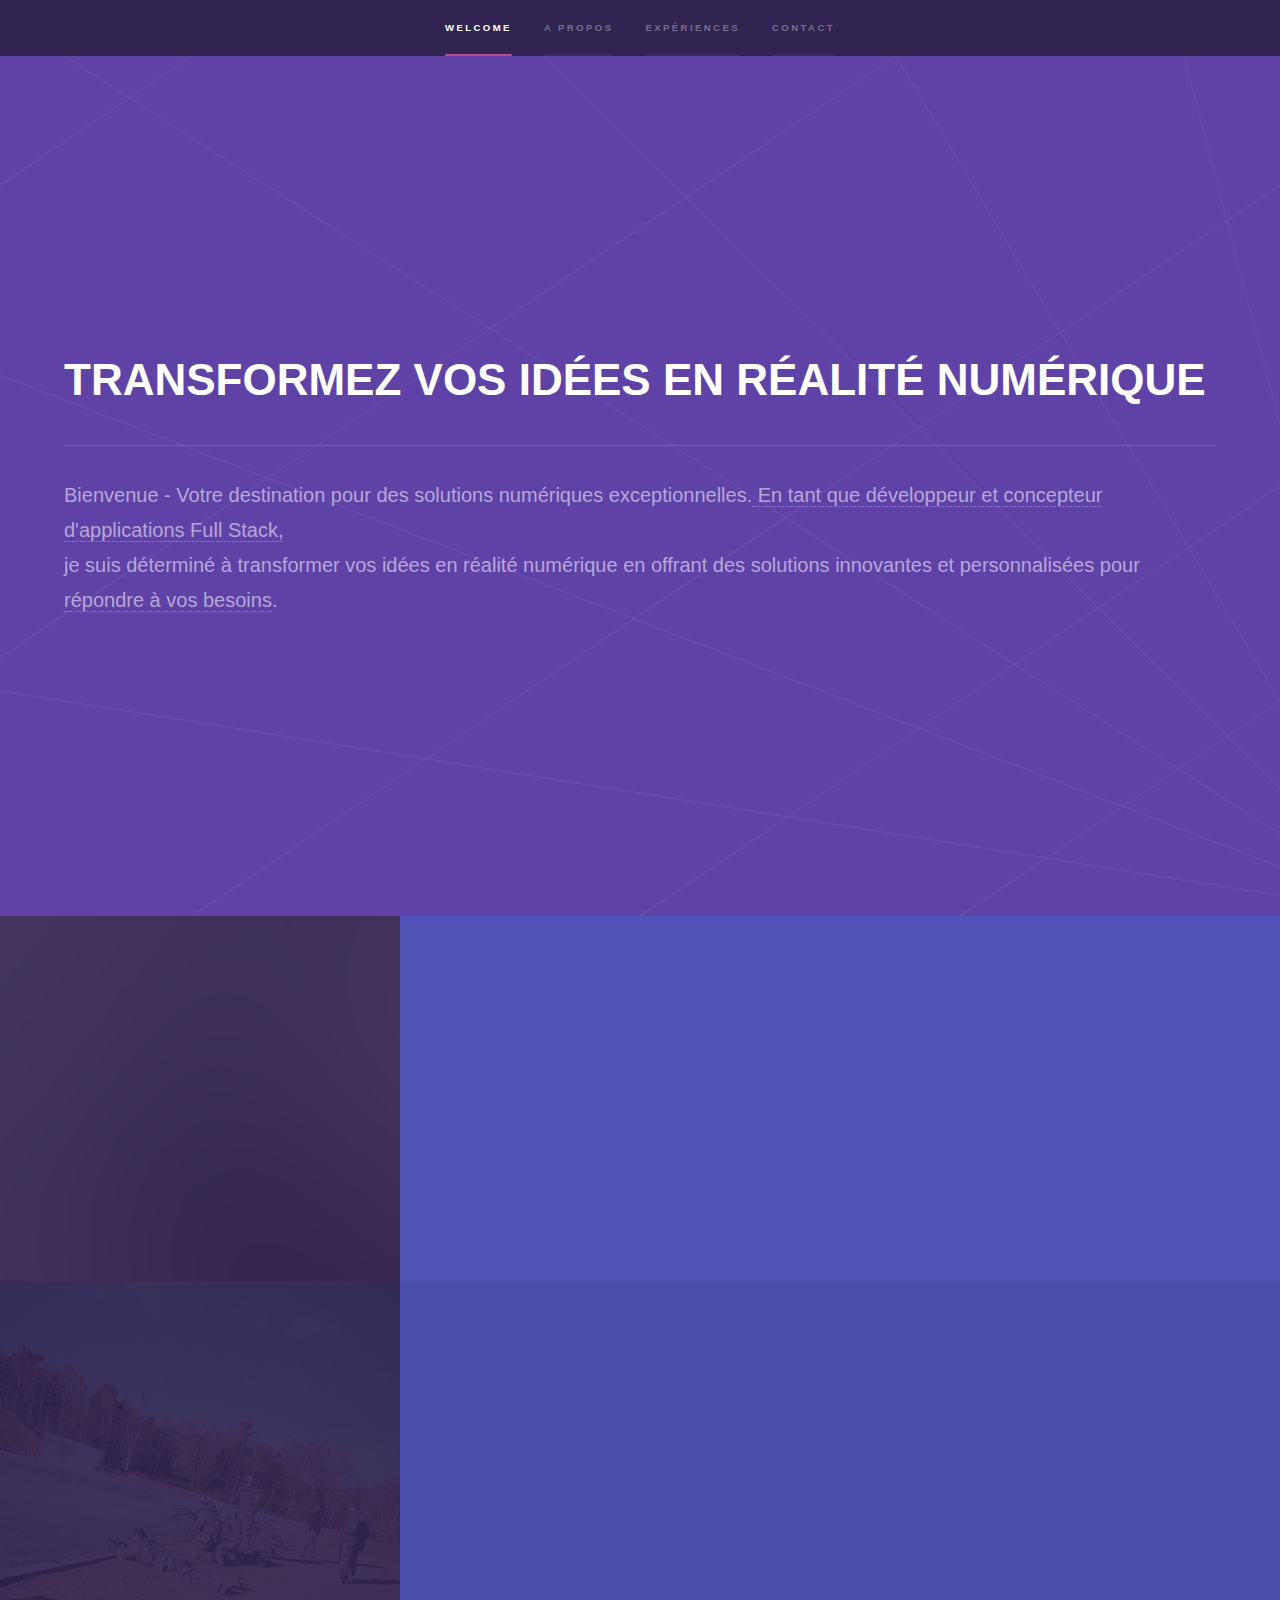
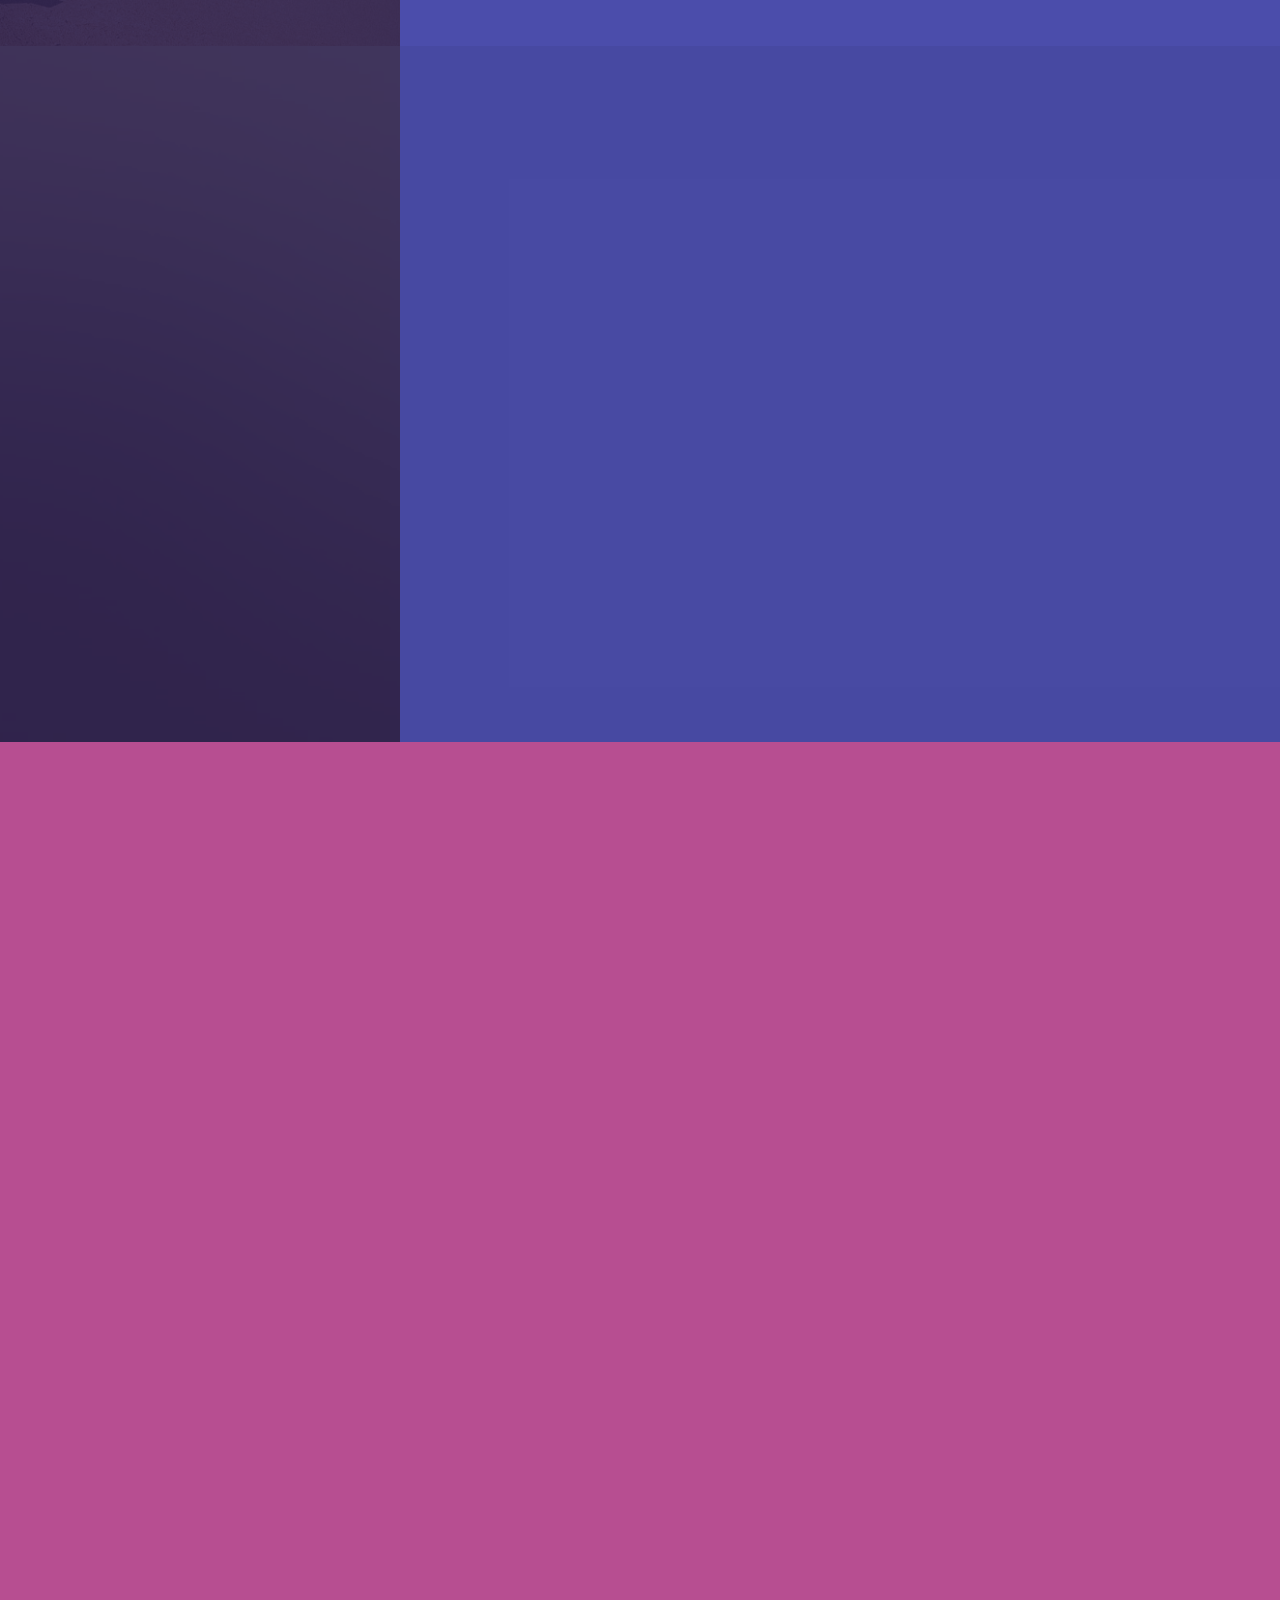
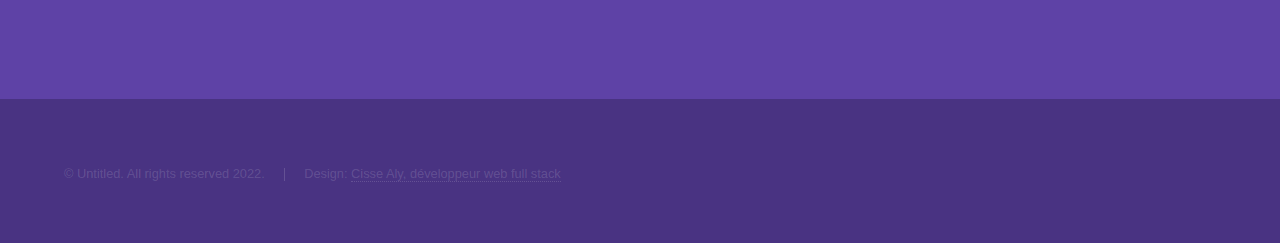
==== commit da853176: "Update index.html" ====
--- a/index.html
+++ b/index.html
@@ -29,7 +29,7 @@
 				<!-- Intro -->
 					<section id="intro" class="wrapper style1 fullscreen fade-up">
 						<div class="inner">
-							<h1>TRANSFORMEZ VOS IDÉES EN RÉALITÉ NUMÉRIQUE</h1>
+							<h1>TRANSFORMEZ VOS IDÉES EN RÉALITÉ NUMÉRIQUE</h1><hr>
 							<p>Bienvenue - Votre destination pour des solutions numériques
 								exceptionnelles.<a href="#"> En tant que développeur et concepteur d'applications
 									Full Stack,</a><br />
@@ -50,7 +50,7 @@
 								<div class="inner">
 									<h2>DERNIÈRE FORMATION</h2>
 									<p>Depuis 2022 </p>
-									<p>Concepteur Développeur d'Applications.</p>
+									<p>Concepteur Développeur d'Applications.</p><hr>
 									<p>AFPA Paris - 2022/2023.</p>
 									<!-- <ul class="actions">
 										<li><a href="generic.html" class="button">Learn more</a></li>
@@ -64,7 +64,7 @@
 								<div class="inner">
 									<h2>DERNIÈRE EXPERIENCE PROFESSIONNELLE</h2>
 									<p>Militaire</p>
-									<p>EMPLOYE RESEAU DE ZONE • TRANSMISSIONS.</p>
+									<p>EMPLOYE RESEAU DE ZONE • TRANSMISSIONS.</p><hr>
 									<p>ARMEE DE TERRE 2014- Oct 2022.</p>
 									<!-- <ul class="actions">
 										<li><a href="generic.html" class="button">Learn more</a></li>
@@ -76,15 +76,15 @@
 							<a href="#" class="image"><img src="images/pic03.jpg" alt="" data-position="25% 25%" /></a>
 							<div class="content">
 								<div class="inner">
-									<h2>Qui suis-je ?</h2>
+									<h2>Qui suis-je ?</h2><hr>
 									<h4>À propos de moi</h4>
 									<p>Je suis un développeur d'application Full|Stack passionné avec une solide expérience dans la
 									  conception et le développement de projets web et mobiles. J'ai une formation en informatique et
-									  j'ai travaillé pour diverses entreprises dans le domaine de la technologie & telecommunication au sein de l'Armée de Terre.</p>
+									  j'ai travaillé pour diverses domaine ainsi la technologie & telecommunication au sein de l'Armée de Terre (formation Militaire).</p>
 									<p>Je suis expérimenté dans l'utilisation de technologies telles que HTML, CSS, JavaScript, Python
-									  et PHP, ainsi que dans l'utilisation de frameworks tels que React, Vue, Django et Laravel lors de ma reconversion.</p>
+									  et PHP, ainsi que dans l'utilisation de frameworks tels que React, Springboot lors de ma Formation (en reconversion).</p>
 									<p>Mon objectif est de fournir des solutions technologiques de qualité et de travailler avec des
-									  équipes talentueuses pour créer des produits innovants.</p>
+									  équipes talentueuses pour créer des produits innovants.</p><hr>
 									<ul class="actions">
 										<li><a href="images/CV_Copie.pdf" class="button" target="_blank" id="download">Télécharger mon CV</a></li>
 									</ul>
@@ -103,23 +103,26 @@
 									<div class="project-img">
 										<img src="./images/Capture d’écran 2023-02-09 à 14.16.27.png" alt="">
 									</div>
-									<span class="icon solid major fa-laptop-code"></span>
-									<div class="icon-column">
+									<h3>Exemple de base de Donner  sur PhpMyAdmin</h3>
+									<span class="icon solid major fa-laptop-code"></span>
+									<div class="icon-column">
+										<h5><p>Conception</p></h5>
 										<i class="fas fa-database"></i>
 										<i class="fas fa-user-cog"></i>
 										<i class="fas fa-project-diagram"></i>
 										<i class="fas fa-cogs"></i>
 										<i class="fas fa-cube"></i>
 										</div>
-									<h3>Exemple de  base de Donner PhpMyAdmin</h3>
-									<p>Phasellus convallis elit id ullam corper amet et pulvinar. Duis aliquam turpis mauris, sed ultricies erat dapibus.</p>
-								</section>
+										<p>Phasellus convallis elit id ullam corper amet et pulvinar. Duis aliquam turpis mauris, sed ultricies erat dapibus.</p>
+									</section>
 								<section>
 									<div class="project-img">
 										<img  src="./images/Capture d’écran 2023-03-21 à 16.27.39.png" alt="">
 									</div>
-									<span class="icon solid major fa-laptop-code"></span>
-									<div class="icon-column">
+									<h3>Examen en Cours de Formation fin de Module <br><em>(Tp en Equipe Ihm Location de voiture).</em></h3>
+									<span class="icon solid major fa-laptop-code"></span>
+									<div class="icon-column">
+										<h5><p>Front End/Back End</p></h5>
 										<i class="fab fa-github"></i>
 										<i class="fas fa-database"></i>
 										<i class="fas fa-user-cog"></i>
@@ -132,59 +135,62 @@
 										<i class="fab fa-js"></i>
 										<i class="fas fa-cogs"></i>	
 									</div>
-									<h3>Tp en Equipe creation d'une Ihm Location de voiture</h3>
+									<p>Application desktop développée à l'aide de Java SE, Swing et SQL en local. Cette application permet l'utilisation et la gestion pour une agence une location de vehicules pour particulier.</p>
+								</section>
+								<section>
+									<div class="project-img">
+										<img src="./images/Capture d’écran 2023-09-22 à 09.20.42.png" alt="">
+									</div>
+									<h3>Exxercice en Cours de Formation <br><em>(Tp AFPA).</em></h3>
+									<span class="icon solid major fa-laptop-code"></span>
+									<div class="icon-column">
+										<h5><p>Front End</p></h5>
+										<i class="fab fa-html5"></i>
+										<i class="fab fa-css3"></i>
+									</div>
 									<p>Phasellus convallis elit id ullam corper amet et pulvinar. Duis aliquam turpis mauris, sed ultricies erat dapibus.</p>
 								</section>
 								<section>
 									<div class="project-img">
-										<img src="./images/Capture d’écran 2023-09-22 à 09.20.42.png" alt="">
-									</div>
-									<span class="icon solid major fa-laptop-code"></span>
-									<div class="icon-column">
-										<i class="fab fa-html5"></i>
-										<i class="fab fa-css3"></i>
-									</div>
-									<h3>Tp AFPA Exxercice</h3>
-									<p>Phasellus convallis elit id ullam corper amet et pulvinar. Duis aliquam turpis mauris, sed ultricies erat dapibus.</p>
-								</section>
-								<section>
-									<div class="project-img">
 										<img src="./images/Capture d’écran 2023-09-22 à 09.20.50.png" alt="">
 									</div>
-									<span class="icon solid major fa-laptop-code"></span>
-									<div class="icon-column">
+									<h3>Exemple de Portfolio.</h3>
+									<span class="icon solid major fa-laptop-code"></span>
+									<div class="icon-column">
+										<h5><p>Front End</p></h5>
 										<i class="fab fa-html5"></i>
 										<i class="fab fa-css3"></i>
 										<i class="fab fa-js"></i>
 										<i class="fab fa-github"></i>
 									</div>
-									<h3>Exemple de Portfolio</h3>
-									<p>Phasellus convallis elit id ullam corper amet et pulvinar. Duis aliquam turpis mauris, sed ultricies erat dapibus.</p>
+									<p>Portfolio de Concepteur Développeur d'Applications, vous consultez actuellement une nouvelle version de celui-ci.</p>
 								</section>
 								<section>
 									<div class="project-img">
 										<img src="./images/Capture d’écran 2023-09-22 à 09.23.07.png" alt="">
 									</div>
-									<span class="icon solid major fa-laptop-code"></span>
-									<div class="icon-column">
+									<h3>Examen en Cours de Formation <br><em>(Tp en fin de module).</em></h3>
+									<span class="icon solid major fa-laptop-code"></span>
+									<div class="icon-column">
+										<h5><p>Front End</p></h5>
 										<i class="fab fa-html5"></i>
 										<i class="fab fa-css3"></i>
 										<i class="fab fa-js"></i>
 									</div>
-									<h3>Tp Equipe</h3>
-									<p>Phasellus convallis elit id ullam corper amet et pulvinar. Duis aliquam turpis mauris, sed ultricies erat dapibus.</p>
+									<p>Exercice réalisé en fin de cours sur le front-end. L'objectif était de calquer le front-end d'un ecommerce généré par l'enseignant..</p>
 								</section>
 								<section>
 									<div class="project-img">
 										<img src="./images/Capture d’écran 2023-09-22 à 09.24.00.png" alt="">
 									</div>
-									<span class="icon solid major fa-laptop-code"></span>
-									<div class="icon-column">
-										<i class="fab fa-html5"></i>
-										<i class="fab fa-css3"></i>
-									</div>
 									<h3>Html/Css Exxercice</h3>
-									<p>Phasellus convallis elit id ullam corper amet et pulvinar. Duis aliquam turpis mauris, sed ultricies erat dapibus.</p>
+									<span class="icon solid major fa-laptop-code"></span>
+									<div class="icon-column">
+										<h5><p>Front End</p></h5>
+										<i class="fab fa-html5"></i>
+										<i class="fab fa-css3"></i>
+									</div>
+									<p>réalisation lors du module front-end. L'objectif était de crée le front-end d'un site généré par nous suite aux exercices précedent.</p>
 								</section>
 							</div>
 							<!-- <ul class="actions">
@@ -212,7 +218,7 @@
 				<!-- Three -->
 					<section id="three" class="wrapper style1 fade-up">
 						<div class="inner">
-							<h2>Pour me contacter </h2>
+							<h2>Pour me Contacter </h2>
 							<p>Crétion de site internet, développement et conseil</p>
 						  <div class="split style1">
 								<section>
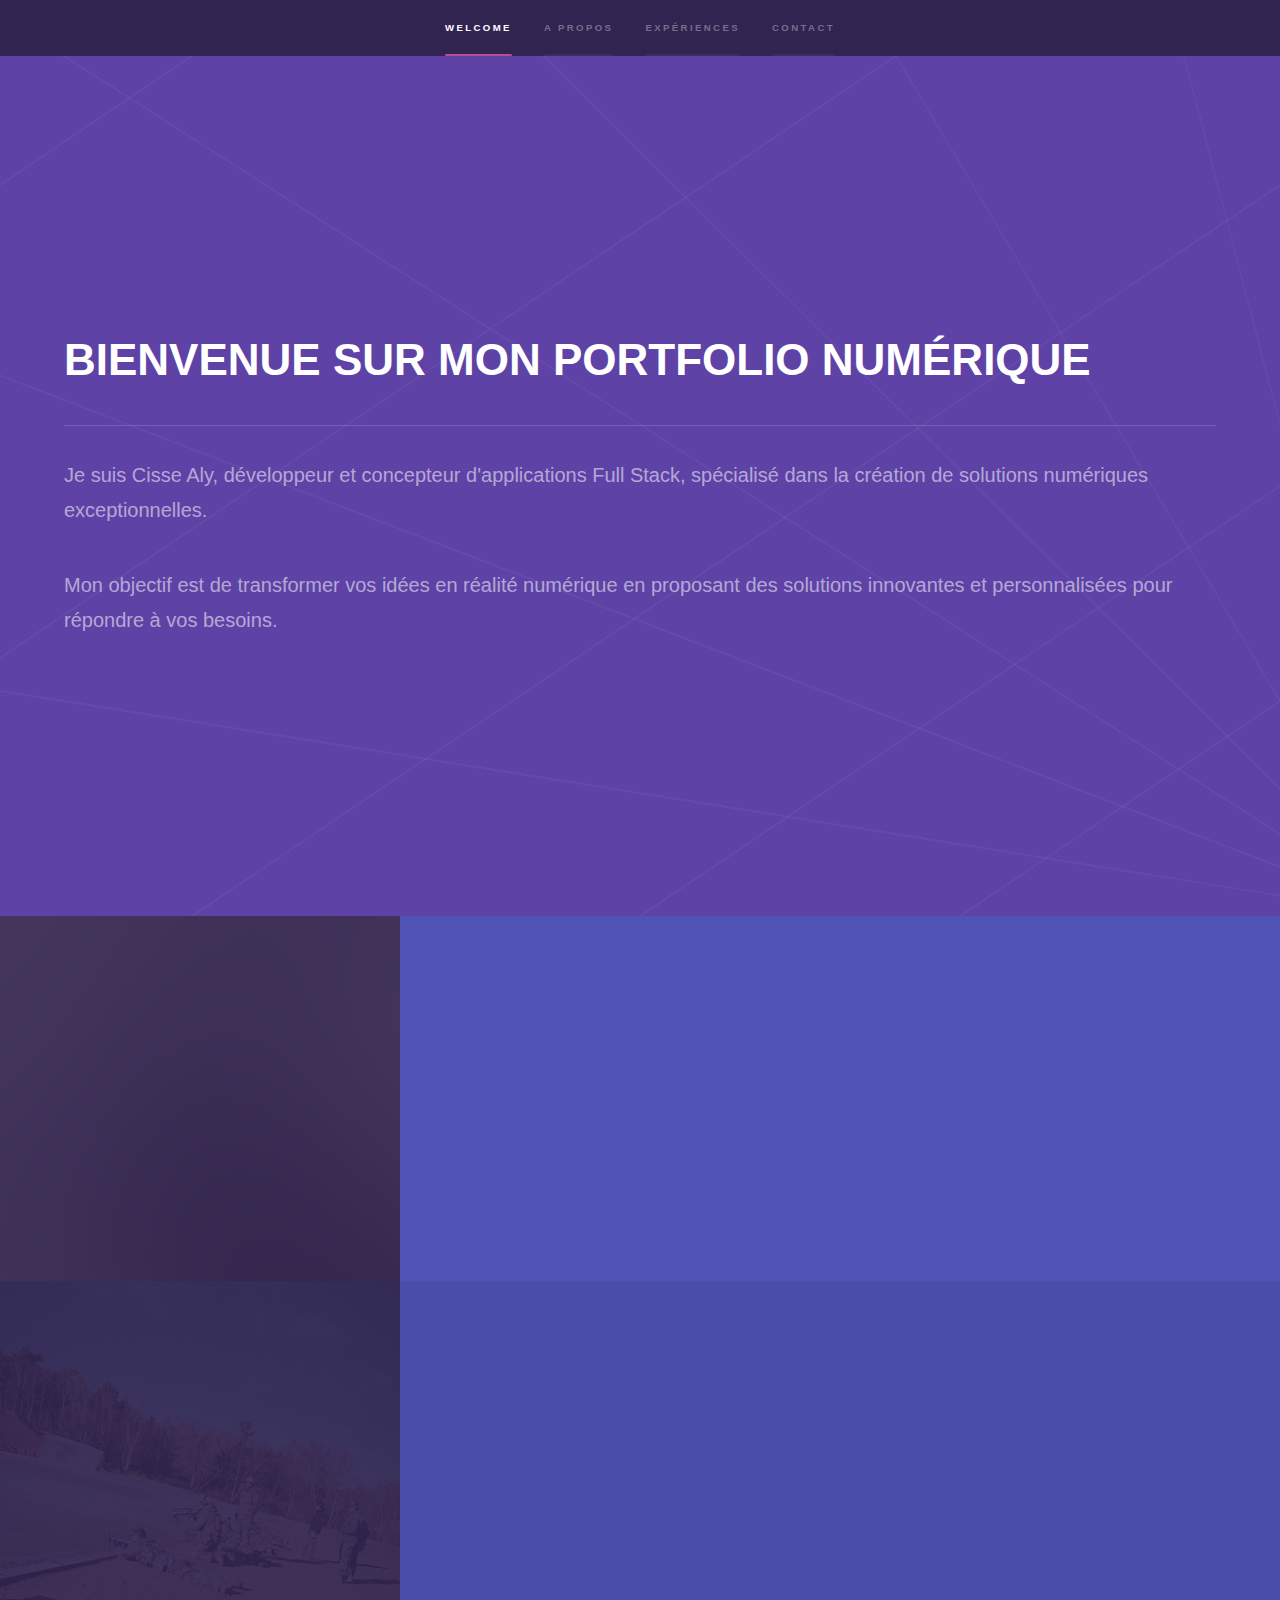
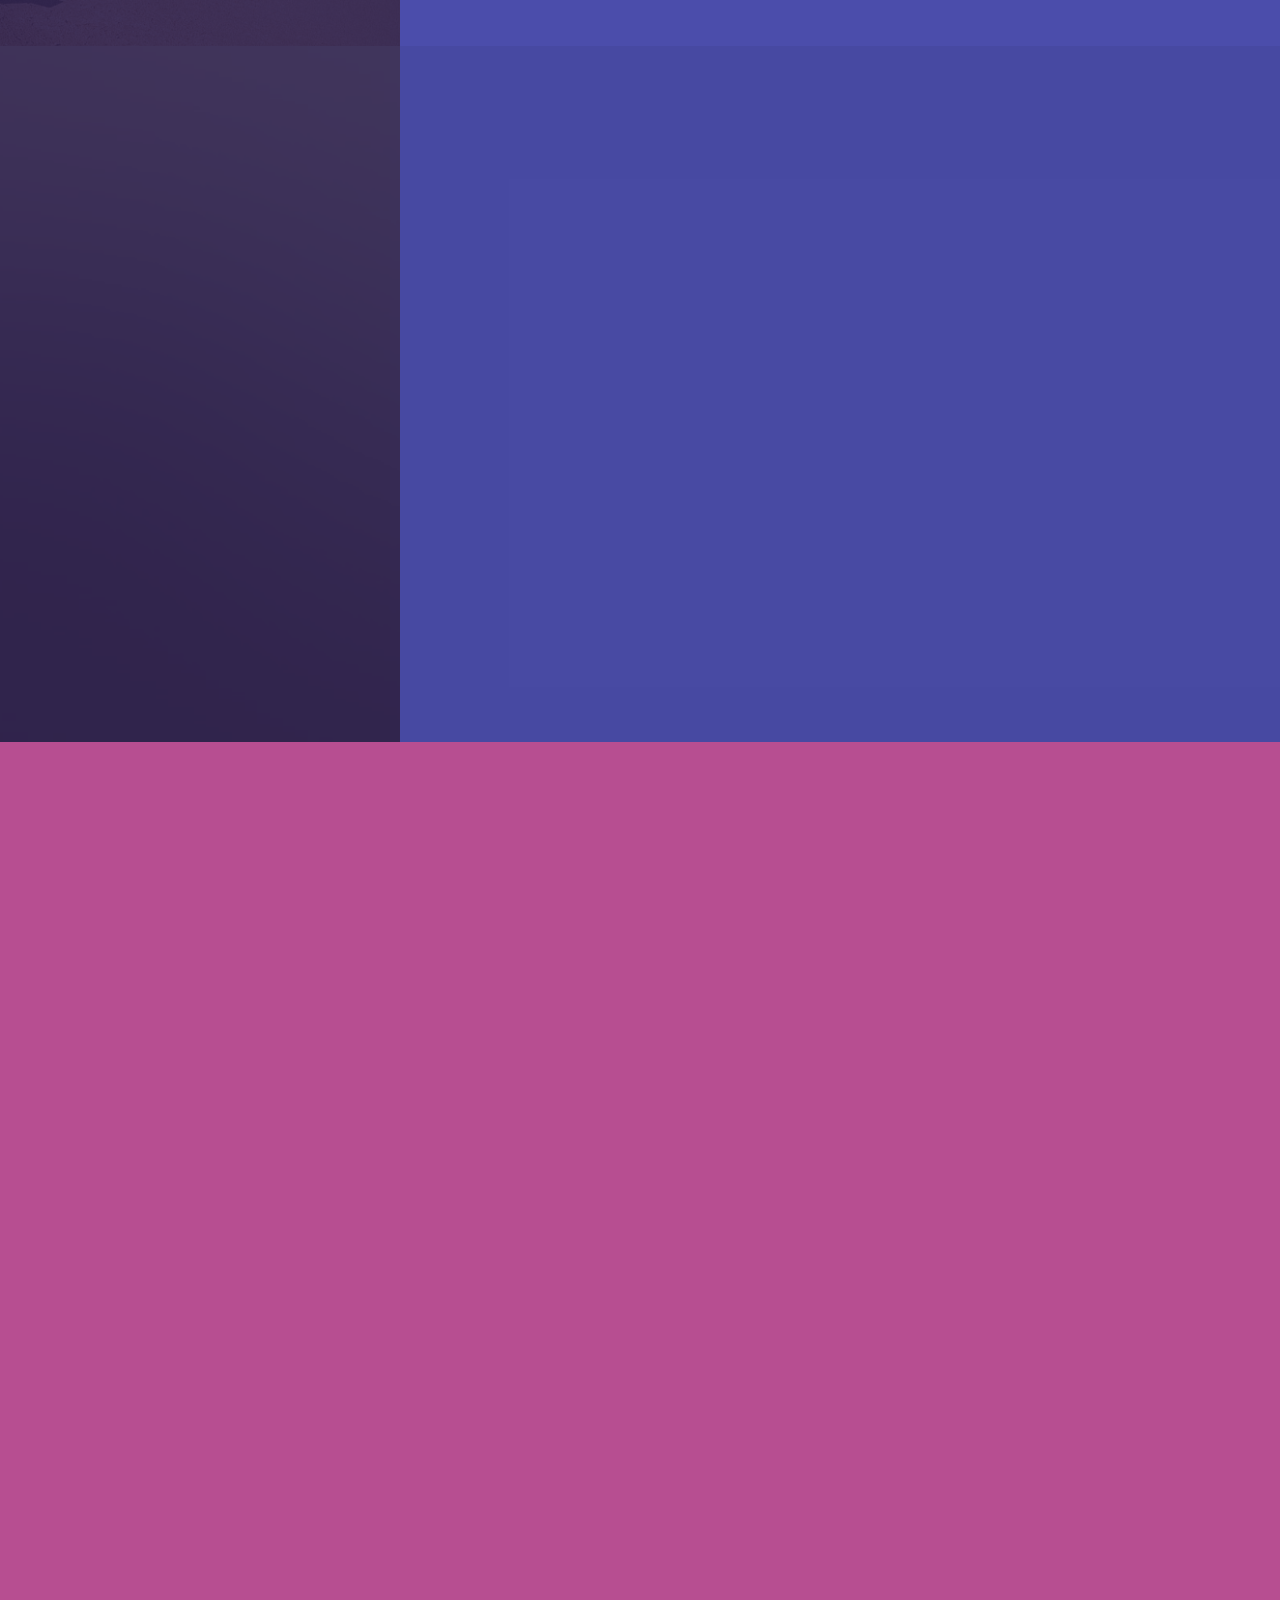
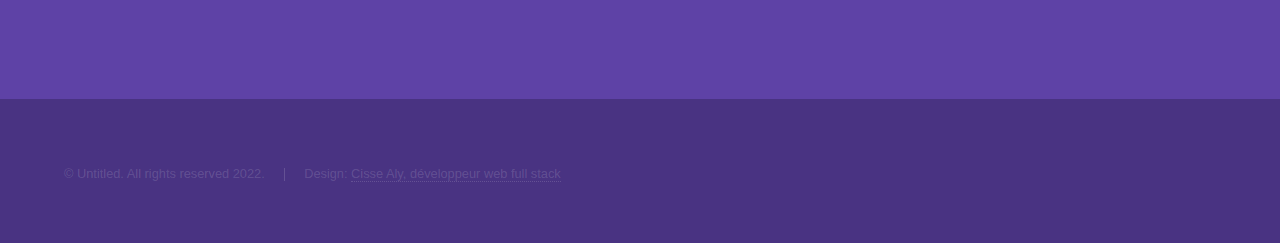
==== commit e4db972a: "Update index.html" ====
--- a/index.html
+++ b/index.html
@@ -29,13 +29,16 @@
 				<!-- Intro -->
 					<section id="intro" class="wrapper style1 fullscreen fade-up">
 						<div class="inner">
-							<h1>TRANSFORMEZ VOS IDÉES EN RÉALITÉ NUMÉRIQUE</h1><hr>
+							<h1>BIENVENUE SUR MON PORTFOLIO NUMÉRIQUE</h1><hr>
+							<!-- Intro a garder 
 							<p>Bienvenue - Votre destination pour des solutions numériques
 								exceptionnelles.<a href="#"> En tant que développeur et concepteur d'applications
 									Full Stack,</a><br />
 									je suis déterminé à transformer vos idées en réalité
 									numérique en offrant des solutions innovantes et personnalisées pour
-									 <a href="#">répondre à vos besoins</a>.</p>
+									 <a href="#">répondre à vos besoins</a>.</p> -->
+									 <p>Je suis Cisse Aly, développeur et concepteur d'applications Full Stack, spécialisé dans la création de solutions numériques exceptionnelles.</p>
+									 <p>Mon objectif est de transformer vos idées en réalité numérique en proposant des solutions innovantes et personnalisées pour répondre à vos besoins.</p>
 							<!-- <ul class="actions">
 								<li><a href="#one" class="button scrolly">Learn more</a></li>
 							</ul> -->
@@ -78,15 +81,14 @@
 								<div class="inner">
 									<h2>Qui suis-je ?</h2><hr>
 									<h4>À propos de moi</h4>
-									<p>Je suis un développeur d'application Full|Stack passionné avec une solide expérience dans la
+									<p>Cisse Aly, en formation Concepteur développeur d'application Full|Stack passionné avec une solide expérience dans la
 									  conception et le développement de projets web et mobiles. J'ai une formation en informatique et
-									  j'ai travaillé pour diverses domaine ainsi la technologie & telecommunication au sein de l'Armée de Terre (formation Militaire).</p>
-									<p>Je suis expérimenté dans l'utilisation de technologies telles que HTML, CSS, JavaScript, Python
-									  et PHP, ainsi que dans l'utilisation de frameworks tels que React, Springboot lors de ma Formation (en reconversion).</p>
+									  j'ai travaillé pour diverses domaines, ainsi que la technologie & télécommunication au sein de l'Armée de Terre (formation Militaire).</p>
+									<p>Je suis expérimenté dans l'utilisation de technologies telles que HTML, CSS, JavaScript, ainsi que dans l'utilisation de frameworks tels que React, Springboot lors de ma Formation (en reconversion).</p>
 									<p>Mon objectif est de fournir des solutions technologiques de qualité et de travailler avec des
 									  équipes talentueuses pour créer des produits innovants.</p><hr>
 									<ul class="actions">
-										<li><a href="images/CV_Copie.pdf" class="button" target="_blank" id="download">Télécharger mon CV</a></li>
+										<li><a href="images/CV_cisse 2.pdf" class="button" target="_blank" id="download">Télécharger mon CV</a></li>
 									</ul>
 								</div>
 							</div>
@@ -141,7 +143,7 @@
 									<div class="project-img">
 										<img src="./images/Capture d’écran 2023-09-22 à 09.20.42.png" alt="">
 									</div>
-									<h3>Exxercice en Cours de Formation <br><em>(Tp AFPA).</em></h3>
+									<h3>Exercice en Cours de Formation <br><em>(Tp AFPA).</em></h3>
 									<span class="icon solid major fa-laptop-code"></span>
 									<div class="icon-column">
 										<h5><p>Front End</p></h5>
@@ -183,7 +185,7 @@
 									<div class="project-img">
 										<img src="./images/Capture d’écran 2023-09-22 à 09.24.00.png" alt="">
 									</div>
-									<h3>Html/Css Exxercice</h3>
+									<h3>Html/Css Exercice</h3>
 									<span class="icon solid major fa-laptop-code"></span>
 									<div class="icon-column">
 										<h5><p>Front End</p></h5>
@@ -248,7 +250,7 @@
 											<h3>Address</h3>
 											<span>242 rue Crimé<br />
 												Paris, Cedex 75019<br />
-											FR</span>
+											<em>FR</em></span>
 										</li>
 										<li>
 											<h3>Email</h3>
